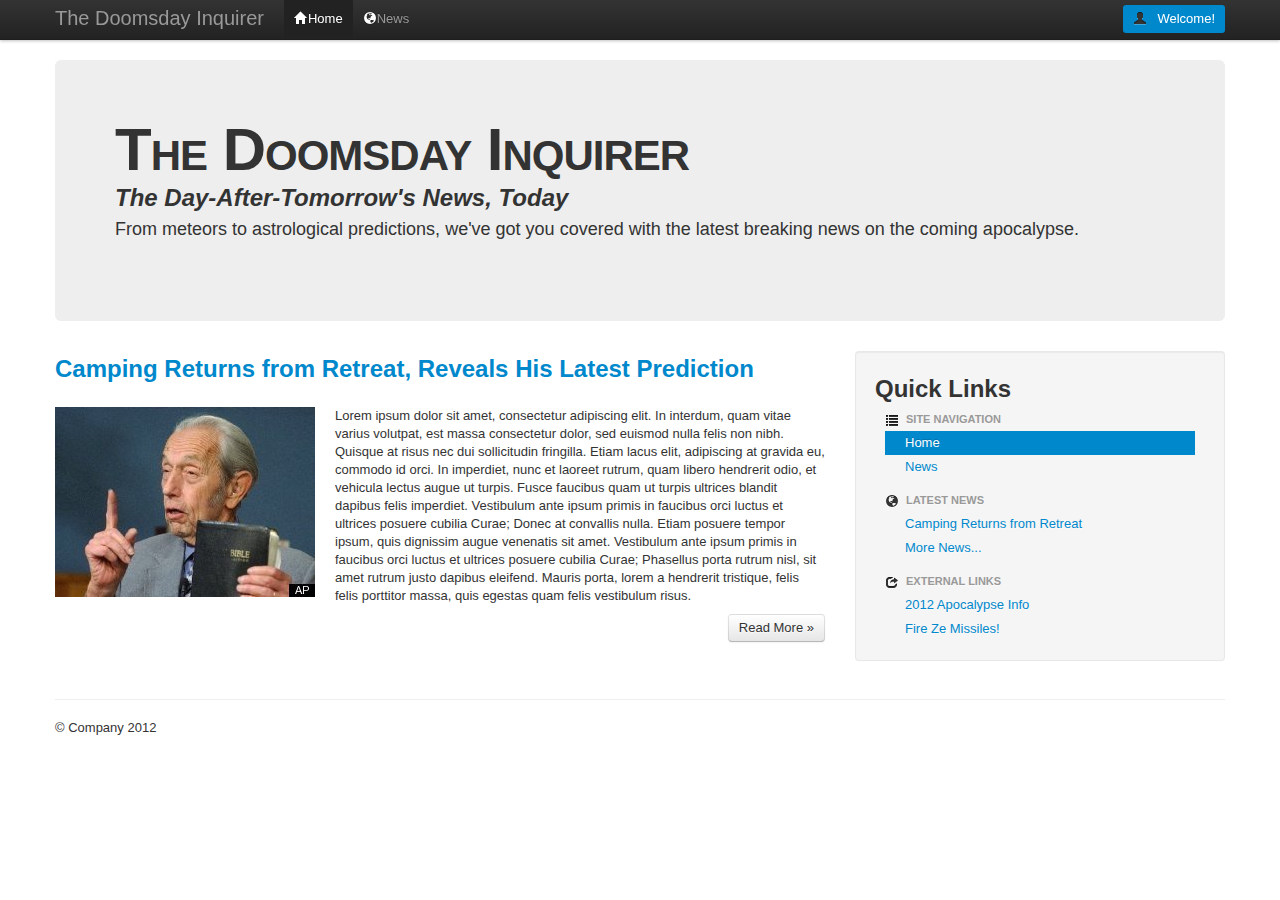
==== index.html @ c065dd5f "More site structure, tweaks, news section" ====
<!DOCTYPE html>
<html lang="en">
  <head>
    <meta charset="utf-8">
    <title>The Doomsday Inquirer > The Day-After-Tomorrow's News, Today</title>
    <meta name="viewport" content="width=device-width, initial-scale=1.0">
    <meta name="description" content="From meteors to astrological predictions, we've got you covered with the latest breaking news on the coming apocalypse.">
    <meta name="author" content="Dan Applegate">

    <!-- Le styles -->
    <link href="style.css" rel="stylesheet">

    <!-- Le javascript
    ================================================== -->
    <!-- Placed at the end of the document so the pages load faster -->
    <script src="assets/js/jquery.js"></script>
    <script src="assets/js/bootstrap-transition.js"></script>
    <script src="assets/js/bootstrap-alert.js"></script>
    <script src="assets/js/bootstrap-modal.js"></script>
    <script src="assets/js/bootstrap-dropdown.js"></script>
    <script src="assets/js/bootstrap-scrollspy.js"></script>
    <script src="assets/js/bootstrap-tab.js"></script>
    <script src="assets/js/bootstrap-tooltip.js"></script>
    <script src="assets/js/bootstrap-popover.js"></script>
    <script src="assets/js/bootstrap-button.js"></script>
    <script src="assets/js/bootstrap-collapse.js"></script>
    <script src="assets/js/bootstrap-carousel.js"></script>
    <script src="assets/js/bootstrap-typeahead.js"></script>

    <!-- Le HTML5 shim, for IE6-8 support of HTML5 elements -->
    <!--[if lt IE 9]>
      <script src="http://html5shim.googlecode.com/svn/trunk/html5.js"></script>
    <![endif]-->

    <!-- Le fav and touch icons -->
    <link rel="shortcut icon" href="assets/ico/favicon.ico">
    <link rel="apple-touch-icon-precomposed" sizes="144x144" href="assets/ico/apple-touch-icon-144-precomposed.png">
    <link rel="apple-touch-icon-precomposed" sizes="114x114" href="assets/ico/apple-touch-icon-114-precomposed.png">
    <link rel="apple-touch-icon-precomposed" sizes="72x72" href="assets/ico/apple-touch-icon-72-precomposed.png">
    <link rel="apple-touch-icon-precomposed" href="assets/ico/apple-touch-icon-57-precomposed.png">
  </head>

  <body>

    <div class="navbar navbar-fixed-top">
      <div class="navbar-inner">
        <div class="container">
          <a class="brand" href="#">The Doomsday Inquirer</a>
          <div class="nav-collapse">
            <ul class="nav">
              <li class="active"><a href="#"><i class="icon-home icon-white"></i>Home</a></li>
              <li><a href="news/"><i class="icon-globe icon-white"></i>News</a></li>
            </ul>
          </div><!--/.nav-collapse -->
          <div class="nav-greeting pull-right">
            <i class="icon-user"></i><span class="greeting">Welcome!</span>
          </div>
        </div>
      </div>
    </div>

    <div class="container">

      <!-- Main hero unit for a primary marketing message or call to action -->
      <div class="hero-unit">
        <hgroup>
          <h1 class="brand">The Doomsday Inquirer</h1>
          <h2 class="subheading">The Day-After-Tomorrow's News, Today</h2>
        </hgroup>
        <p class="lead">From meteors to astrological predictions, we've got you covered with the latest breaking news on the coming apocalypse.</p>
      </div>

      <!-- Example row of columns -->
      <div class="row">
        <div class="span8">
          <article>
            <h2><a href="news/camping-returns-from-retreat.html" title="Camping Returns from Retreat, Reveals His Latest Prediction">Camping Returns from Retreat, Reveals His Latest Prediction</a></h2>
            <img src="assets/img/harold-camping.jpeg" alt="Harold Camping makes a prediction" class="article pull-left" />
            <p>Lorem ipsum dolor sit amet, consectetur adipiscing elit. In interdum, quam vitae varius volutpat, est massa consectetur dolor, sed euismod nulla felis non nibh. Quisque at risus nec dui sollicitudin fringilla. Etiam lacus elit, adipiscing at gravida eu, commodo id orci. In imperdiet, nunc et laoreet rutrum, quam libero hendrerit odio, et vehicula lectus augue ut turpis. Fusce faucibus quam ut turpis ultrices blandit dapibus felis imperdiet. Vestibulum ante ipsum primis in faucibus orci luctus et ultrices posuere cubilia Curae; Donec at convallis nulla. Etiam posuere tempor ipsum, quis dignissim augue venenatis sit amet. Vestibulum ante ipsum primis in faucibus orci luctus et ultrices posuere cubilia Curae; Phasellus porta rutrum nisl, sit amet rutrum justo dapibus eleifend. Mauris porta, lorem a hendrerit tristique, felis felis porttitor massa, quis egestas quam felis vestibulum risus.</p>
            <p><a class="btn pull-right" href="news/camping-returns-from-retreat.html">Read More &raquo;</a></p>
          </article>
        </div>
        <div class="sidebar span4">
          <div class="well">
            <h2>Quick Links</h2>
            <ul class="nav nav-list">
              <li class="nav-header"><i class="icon-list"></i>Site Navigation</li>
              <li class="active"><a href="#">Home</a></li>
              <li><a href="news/">News</a></li>
              <li class="nav-header"><i class="icon-globe"></i>Latest News</li>
              <li><a href="news/camping-returns-from-retreat.html" title="Camping Returns from Retreat, Reveals His Latest Prediction">Camping Returns from Retreat</a></li> 
              <li><a href="news/" title="More News...">More News...</a></li>
              <li class="nav-header"><i class="icon-share"></i>External Links</li>
              <li><a href="http://2012apocalypse.net/" target="_blank" title="2012 Apocalypse Info">2012 Apocalypse Info</a></li>
              <li><a href="http://www.endofworld.net/" target="_blank" title="Fire Ze Missiles!">Fire Ze Missiles!</a></li>
            </ul>
          </div>
       </div>
      </div>

      <hr>

      <footer>
        <p>&copy; Company 2012</p>
      </footer>

    </div> <!-- /container -->


  </body>
</html>
---- style.css ----
@import url(assets/css/bootstrap.css);
@import url(assets/css/bootstrap-responsive.css);

/* Preserve top padding for floating header bar */
body {
  padding-top: 60px;
  padding-bottom: 40px;
}

h1.brand {
  font-variant: small-caps;
}

h2.subheading {
  font-style: italic;
}

/* Navbar styles */
.navbar .nav-greeting {
  background-color: #08C;
  color: #fff;
  margin: 5px 0px;
  padding: 5px 10px;
  -webkit-border-radius: 3px;
     -moz-border-radius: 3px;
          border-radius: 3px;
}

.greeting {
  margin-left: 10px;
}

/* Sidebar styles */
.sidebar .nav-list > li > a {
  margin-left: -5px;
  margin-right: -5px;
  padding-left: 20px;
}

.sidebar .nav-list .nav-header i {
  position: relative;
  left: -5px;
}

/* Article styles */
article > h2 {
  margin-bottom: 20px;
}

img.article {
  margin: 0px 20px 20px 0px;
}
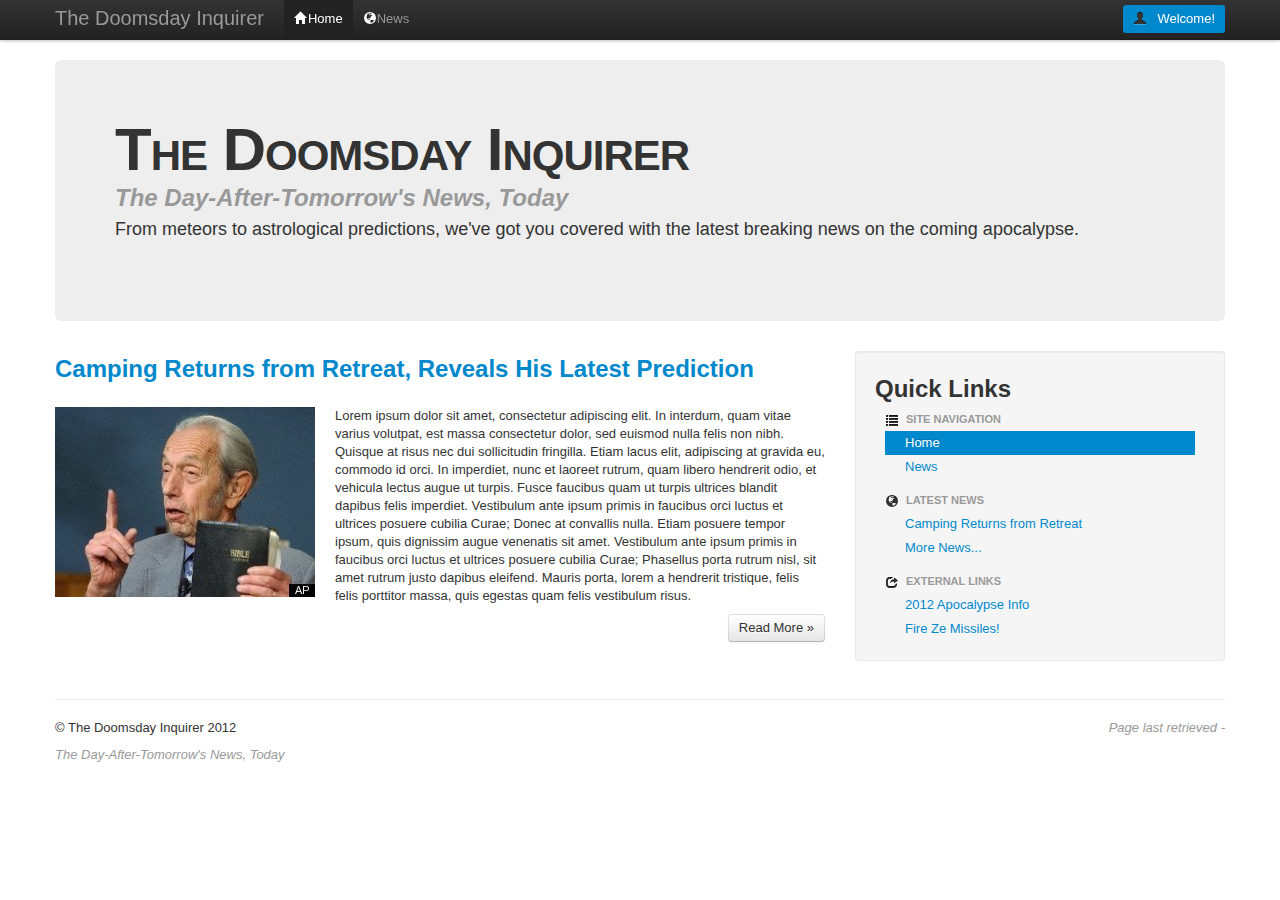
==== commit 7cc11f53: "Add comments, style updates" ====
--- a/index.html
+++ b/index.html
@@ -65,7 +65,7 @@
       <div class="hero-unit">
         <hgroup>
           <h1 class="brand">The Doomsday Inquirer</h1>
-          <h2 class="subheading">The Day-After-Tomorrow's News, Today</h2>
+          <h2 class="tagline">The Day-After-Tomorrow's News, Today</h2>
         </hgroup>
         <p class="lead">From meteors to astrological predictions, we've got you covered with the latest breaking news on the coming apocalypse.</p>
       </div>
@@ -101,7 +101,9 @@
       <hr>
 
       <footer>
-        <p>&copy; Company 2012</p>
+        <span class="timestamp pull-right">Page last retrieved -</span>
+        <p>&copy; The Doomsday Inquirer 2012</p>
+        <p class="tagline">The Day-After-Tomorrow's News, Today</p>
       </footer>
 
     </div> <!-- /container -->
--- a/style.css
+++ b/style.css
@@ -11,7 +11,8 @@
   font-variant: small-caps;
 }
 
-h2.subheading {
+.tagline {
+  color: #999;
   font-style: italic;
 }
 
@@ -49,4 +50,23 @@
 
 img.article {
   margin: 0px 20px 20px 0px;
+}
+
+/* Comments styles */
+.comment-list {
+  margin-top: 30px;
+}
+
+.comment-list > ul {
+  margin-top: 15px;
+}
+
+.comment-list > ul > li > .row {
+  margin-left: 20px;
+}
+
+/* Footer styles */
+footer .timestamp {
+  color: #999;
+  font-style: italic;
 }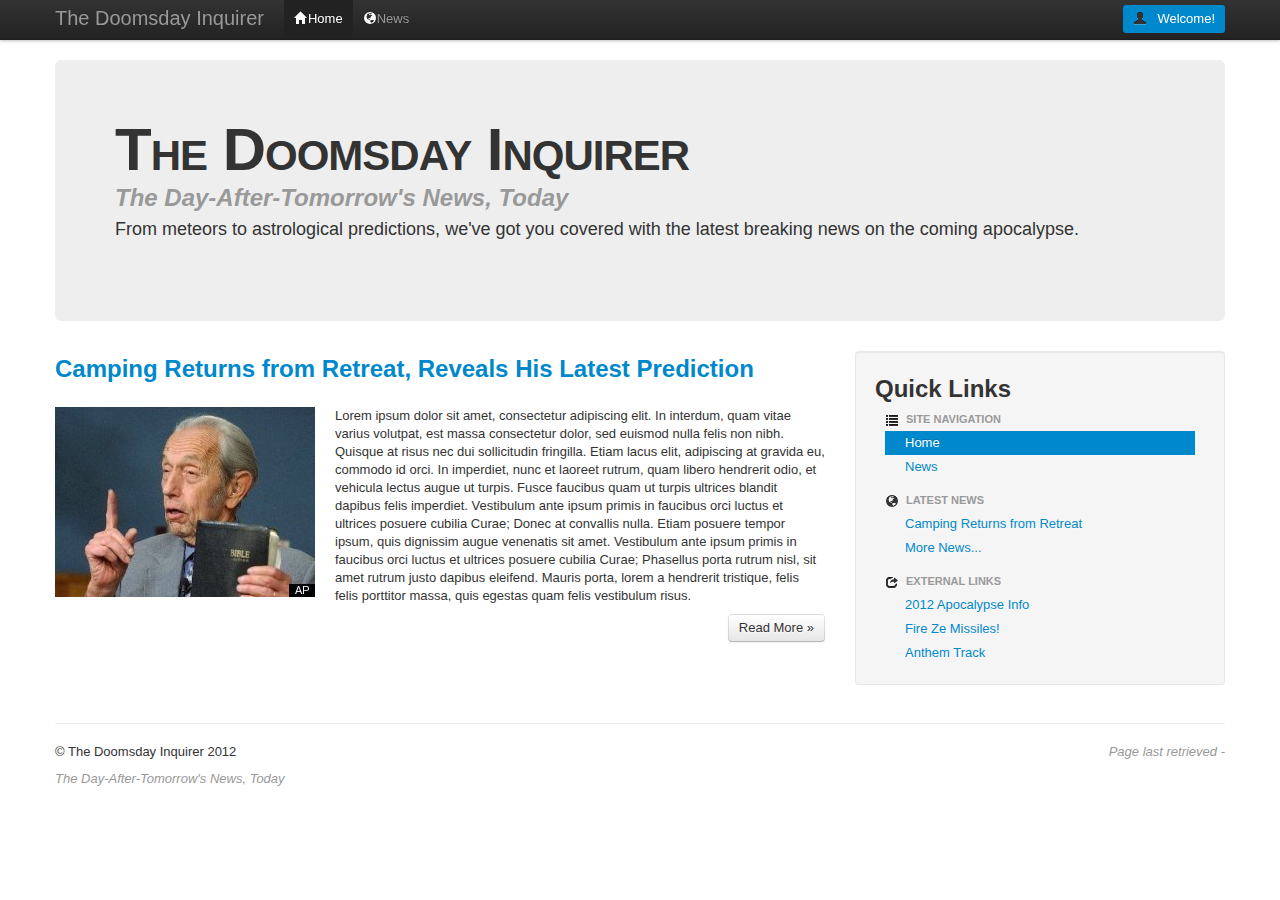
==== commit f4e01fd1: "Add R.E.M. track to external links" ====
--- a/index.html
+++ b/index.html
@@ -93,6 +93,7 @@
               <li class="nav-header"><i class="icon-share"></i>External Links</li>
               <li><a href="http://2012apocalypse.net/" target="_blank" title="2012 Apocalypse Info">2012 Apocalypse Info</a></li>
               <li><a href="http://www.endofworld.net/" target="_blank" title="Fire Ze Missiles!">Fire Ze Missiles!</a></li>
+              <li><a href="http://youtu.be/Z0GFRcFm-aY" target="_blank" title="Anthem Track">Anthem Track</a></li>
             </ul>
           </div>
        </div>
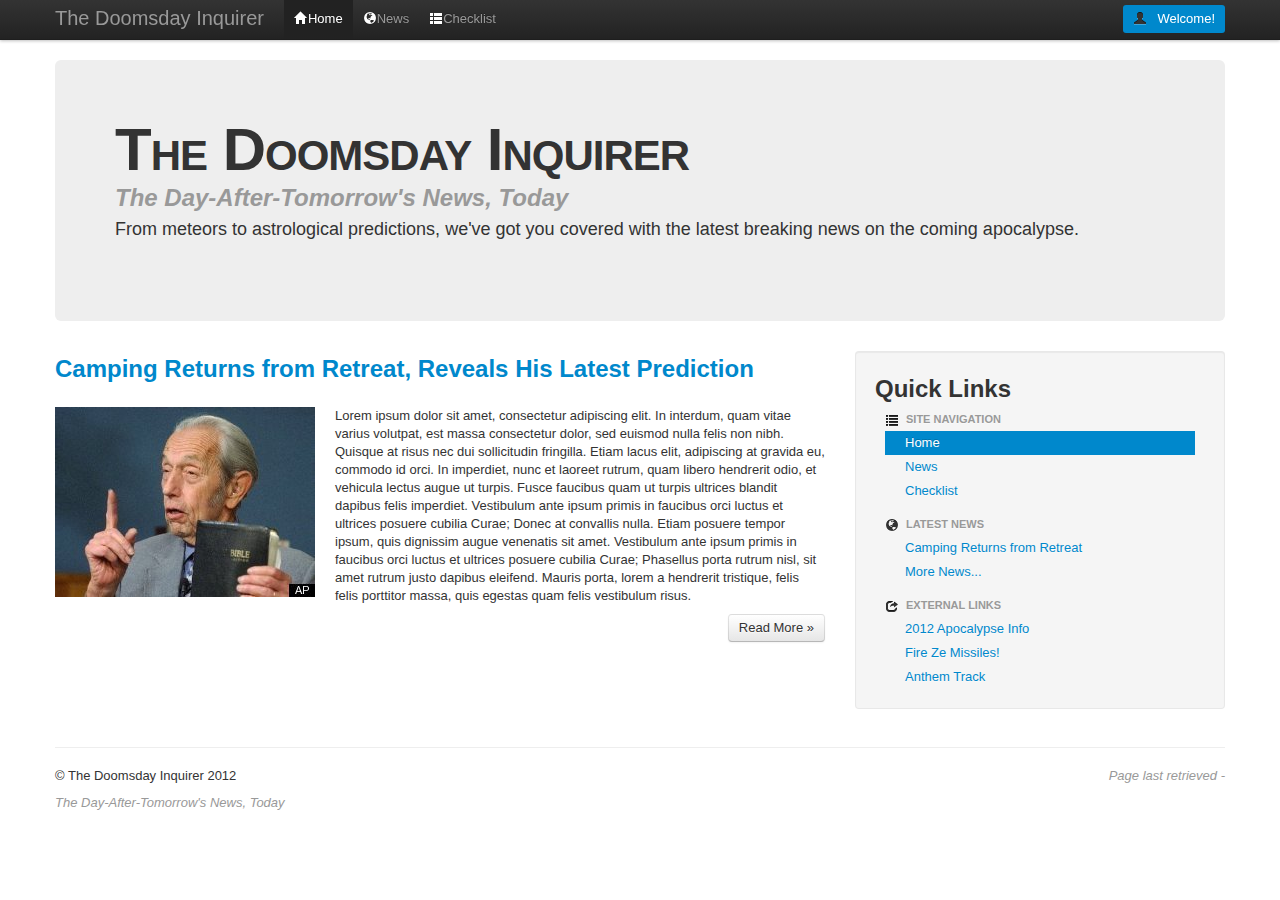
==== commit ff806d8b: "Checkpoint 1" ====
--- a/index.html
+++ b/index.html
@@ -50,6 +50,7 @@
             <ul class="nav">
               <li class="active"><a href="#"><i class="icon-home icon-white"></i>Home</a></li>
               <li><a href="news/"><i class="icon-globe icon-white"></i>News</a></li>
+              <li><a href="checklist.html"><i class="icon-th-list icon-white"></i>Checklist</a></li>
             </ul>
           </div><!--/.nav-collapse -->
           <div class="nav-greeting pull-right">
@@ -87,6 +88,7 @@
               <li class="nav-header"><i class="icon-list"></i>Site Navigation</li>
               <li class="active"><a href="#">Home</a></li>
               <li><a href="news/">News</a></li>
+              <li><a href="checklist.html">Checklist</a></li>
               <li class="nav-header"><i class="icon-globe"></i>Latest News</li>
               <li><a href="news/camping-returns-from-retreat.html" title="Camping Returns from Retreat, Reveals His Latest Prediction">Camping Returns from Retreat</a></li> 
               <li><a href="news/" title="More News...">More News...</a></li>
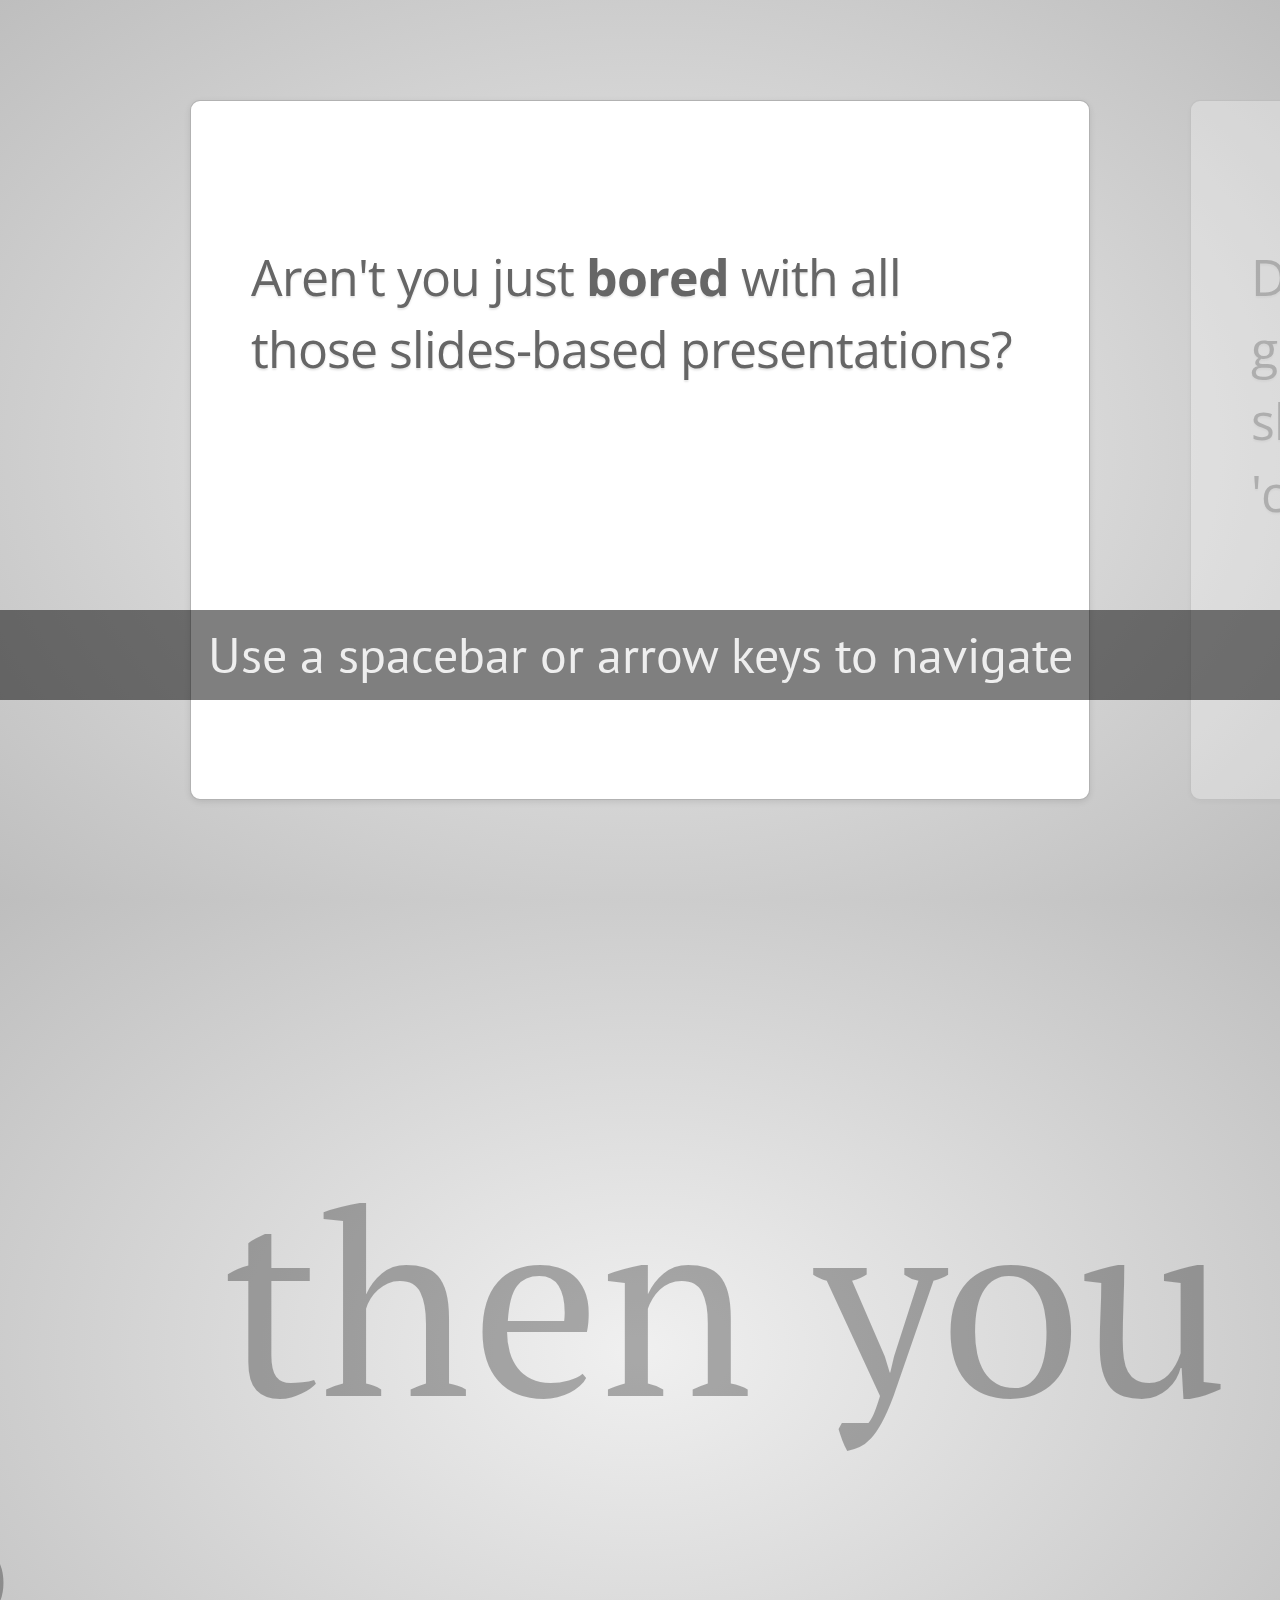
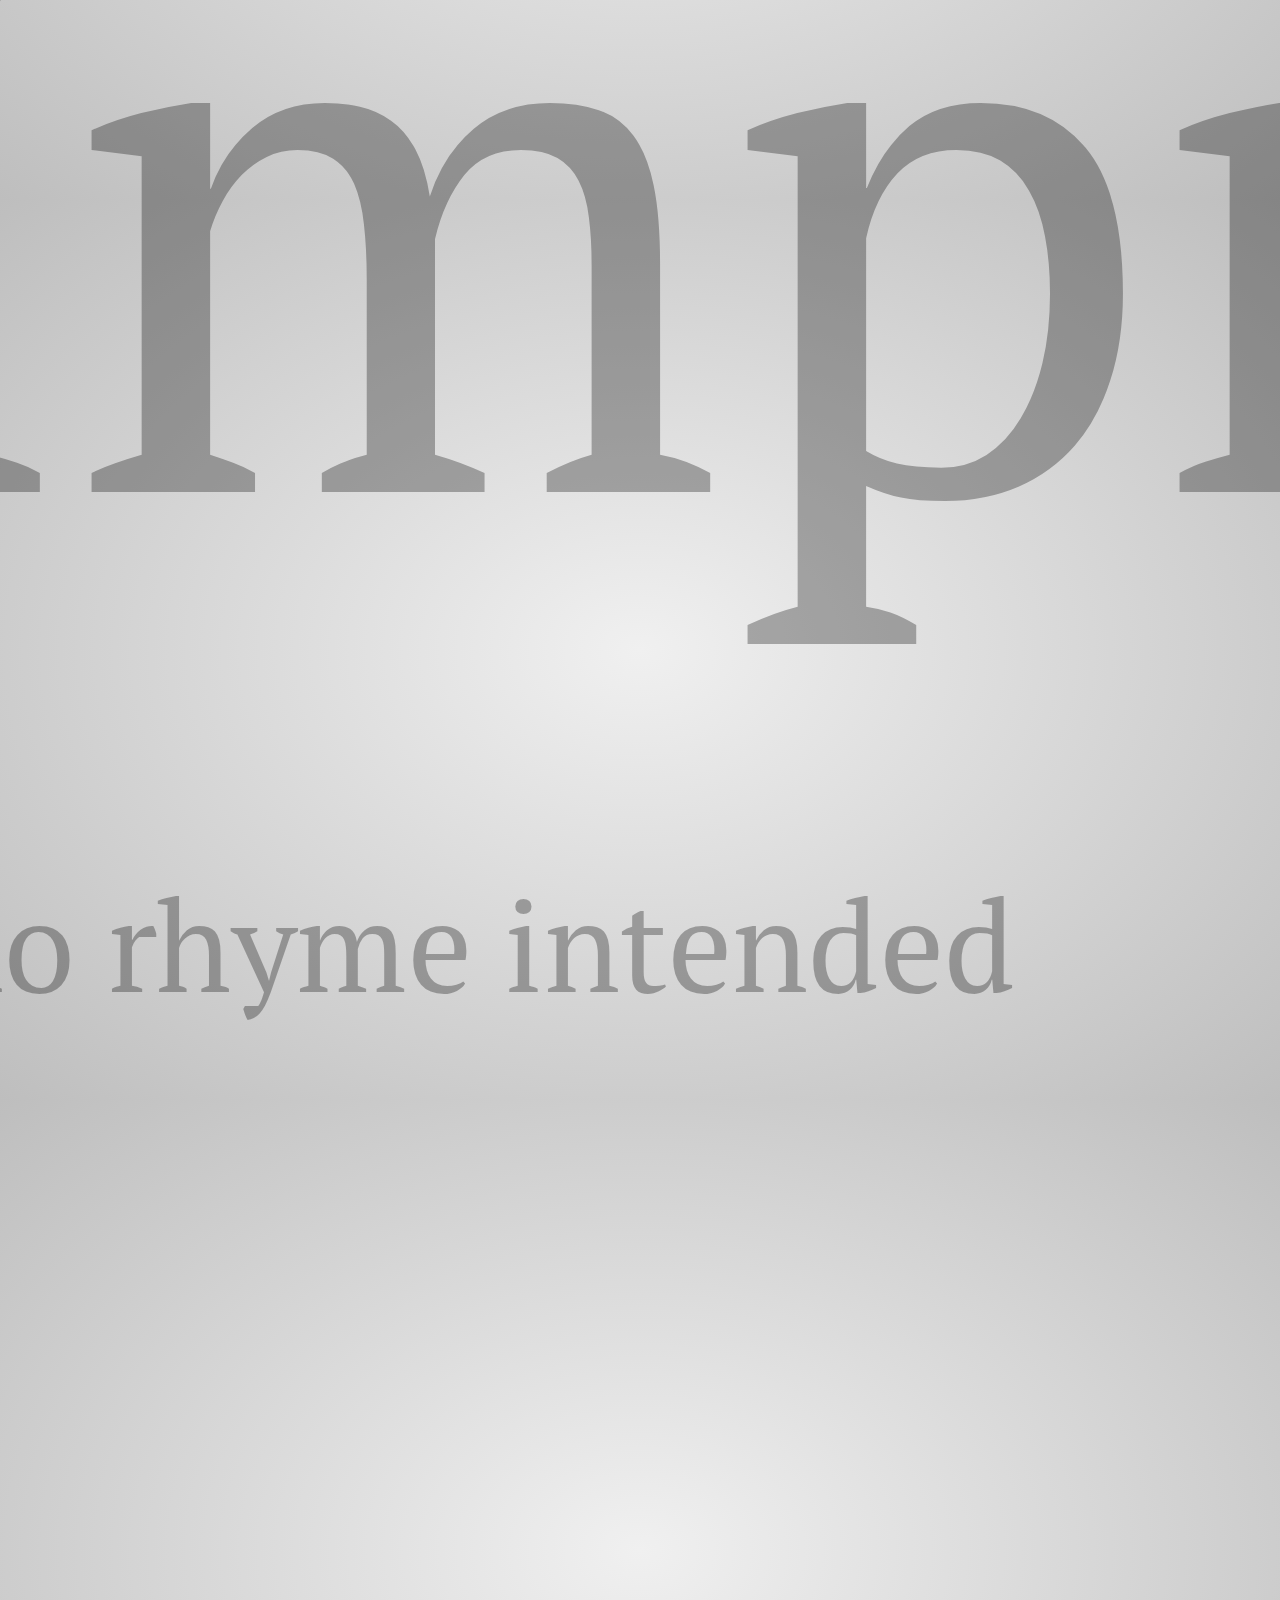
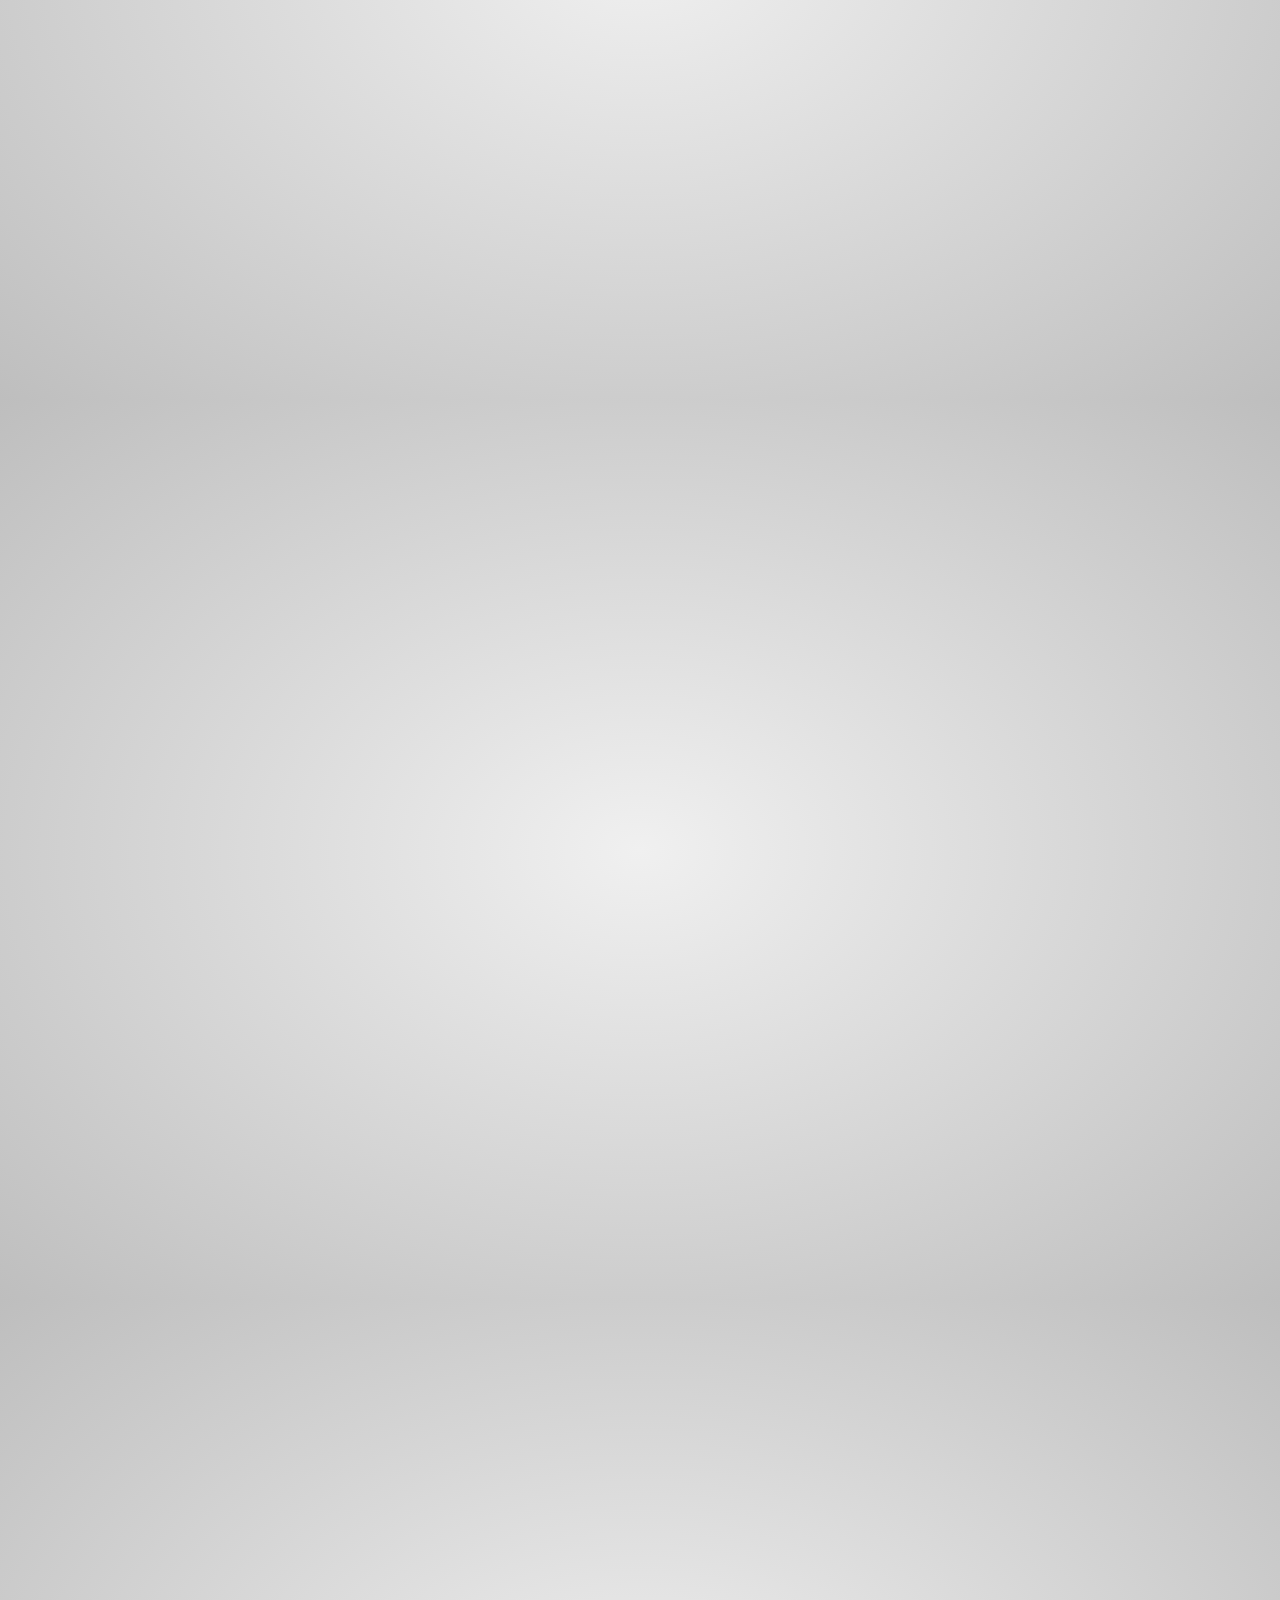
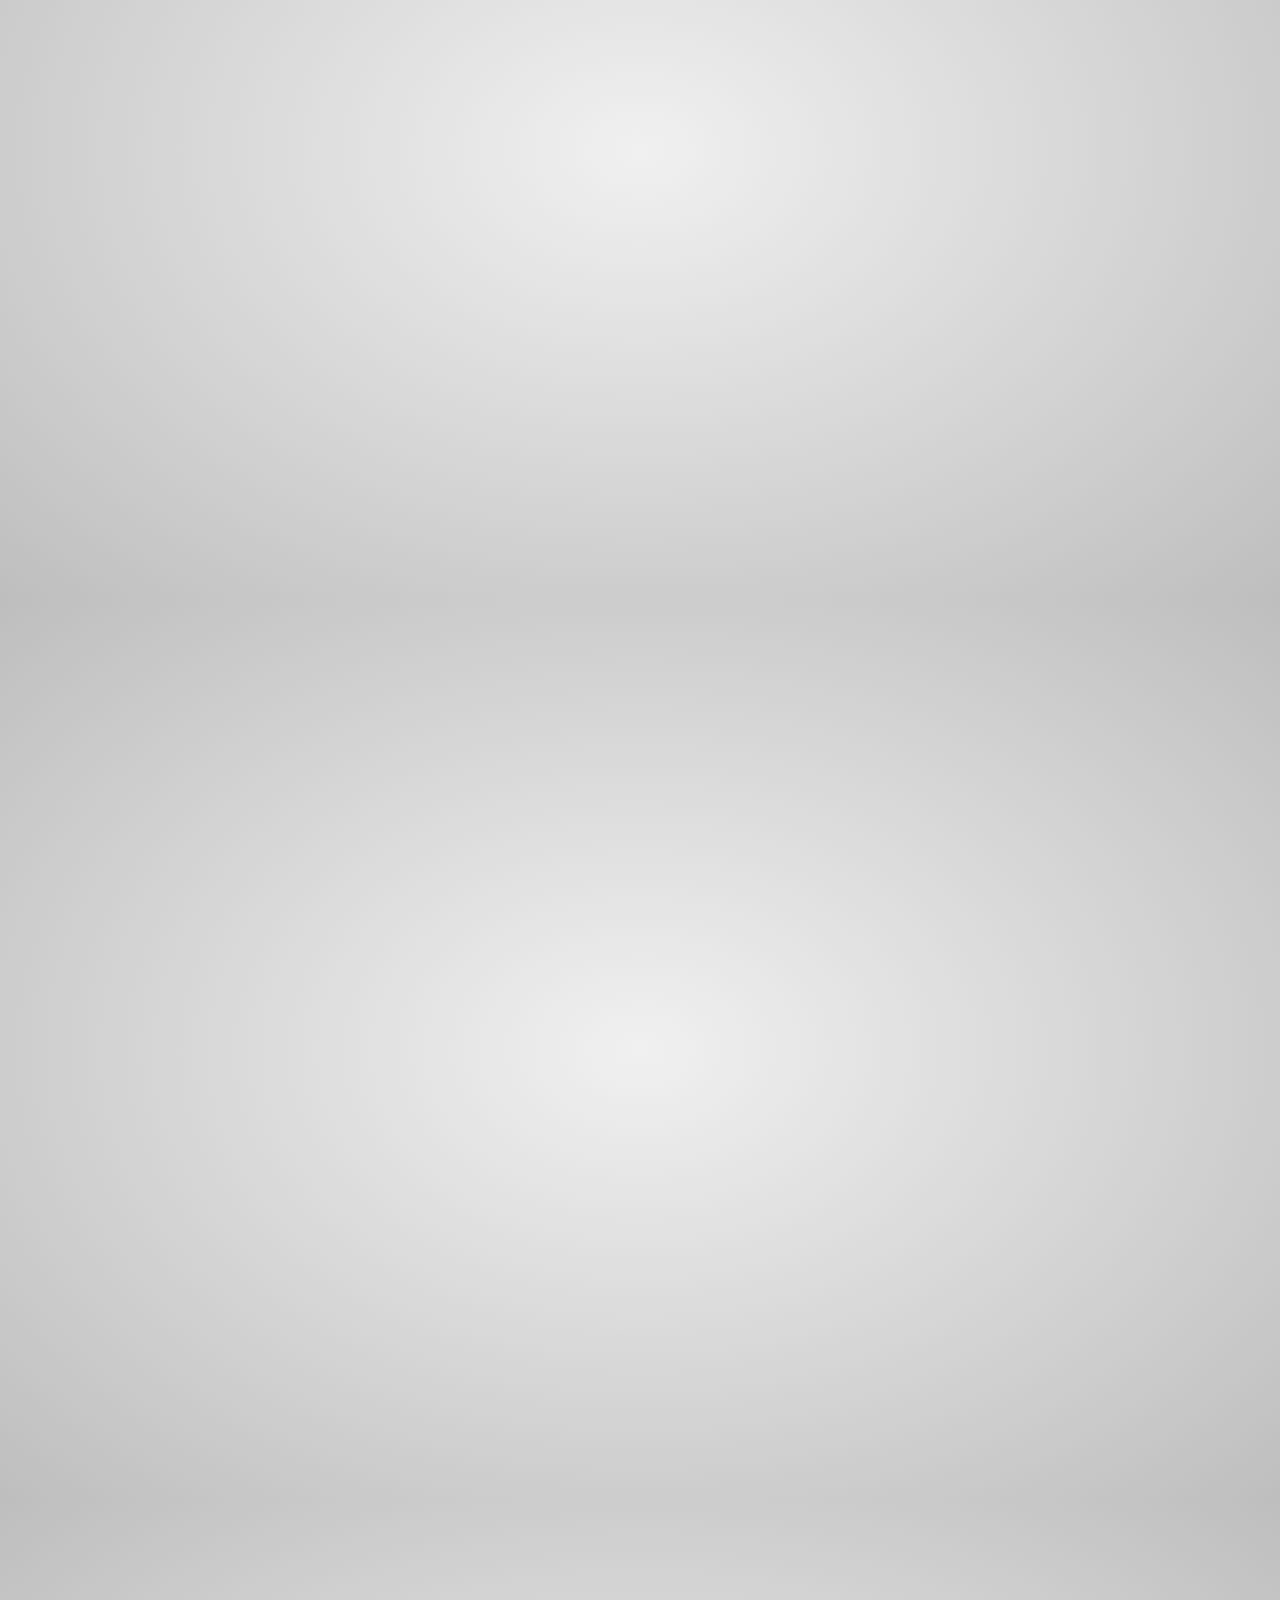
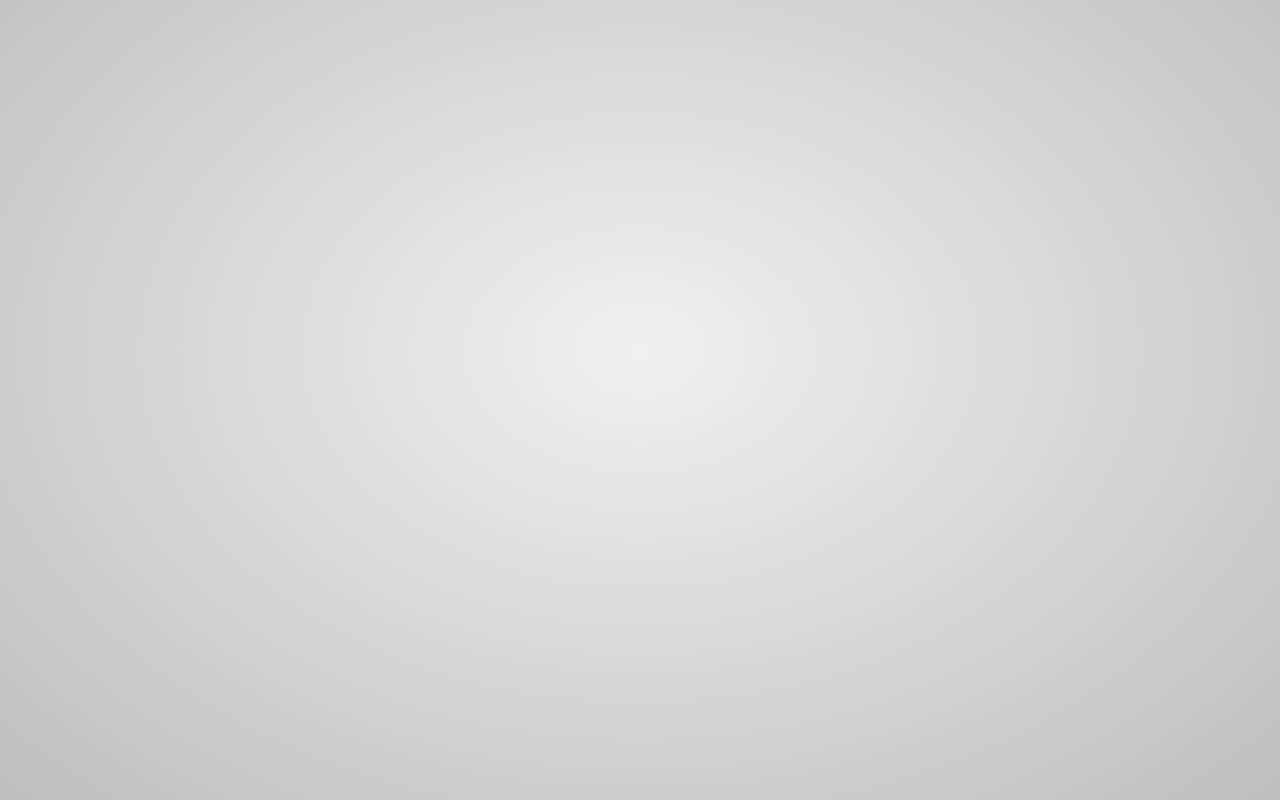
==== commit 5b67a90e: "Initial import of impress.js" ====
--- a/index.html
+++ b/index.html
@@ -1,116 +1,438 @@
-<!DOCTYPE html>
+<!doctype html>
+
+<!--
+
+    Welcome to the light side of the source, young padawan.
+
+    One step closer to learn something interesting you are...
+
+                               ____                  
+                            _.' :  `._               
+                        .-.'`.  ;   .'`.-.           
+               __      / : ___\ ;  /___ ; \      __  
+             ,'_ ""--.:__;".-.";: :".-.":__;.--"" _`,
+             :' `.t""--.. '<@.`;_  ',@:` ..--""j.' `;
+                  `:-.._J '-.-'L__ `-- ' L_..-;'     
+                    "-.__ ;  .-"  "-.  : __.-"       
+                        L ' /.------.\ ' J           
+                         "-.   "--"   .-"            
+                        __.l"-:_JL_;-";.__           
+                     .-j/'.;  ;""""  / .'\"-.        
+                   .' /:`. "-.:     .-" .';  `.      
+                .-"  / ;  "-. "-..-" .-"  :    "-.   
+             .+"-.  : :      "-.__.-"      ;-._   \  
+             ; \  `.; ;                    : : "+. ; 
+             :  ;   ; ;                    : ;  : \: 
+             ;  :   ; :                    ;:   ;  : 
+            : \  ;  :  ;                  : ;  /  :: 
+            ;  ; :   ; :                  ;   :   ;: 
+            :  :  ;  :  ;                : :  ;  : ; 
+            ;\    :   ; :                ; ;     ; ; 
+            : `."-;   :  ;              :  ;    /  ; 
+             ;    -:   ; :              ;  : .-"   : 
+             :\     \  :  ;            : \.-"      : 
+              ;`.    \  ; :            ;.'_..--  / ; 
+              :  "-.  "-:  ;          :/."      .'  :
+               \         \ :          ;/  __        :
+                \       .-`.\        /t-""  ":-+.   :
+                 `.  .-"    `l    __/ /`. :  ; ; \  ;
+                   \   .-" .-"-.-"  .' .'j \  /   ;/ 
+                    \ / .-"   /.     .'.' ;_:'    ;  
+                     :-""-.`./-.'     /    `.___.'   
+                           \ `t  ._  /               
+                            "-.t-._:'                
+
+-->
+
+<!--
+    
+    So you'd like to know how to use impress.js?
+    
+    You've made the first, very important step -- you're reading the source code.
+    And that's how impress.js presentations are built -- with HTML and CSS code.
+    
+    Believe me, you need quite decent HTML and CSS skills to be able to use impress.js effectively.
+    And what is even more important, you need to be a designer, too, because there are no default
+    styles for impress.js presentations, there is no default or automatic layout for them.
+    
+    You need to design and build it by hand.
+    
+    So...
+    
+    Would you still like to know how to use impress.js?
+    
+-->
+
 <html lang="en">
-  <head>
-    <meta charset="utf-8">
-    <title>The Doomsday Inquirer > The Day-After-Tomorrow's News, Today</title>
-    <meta name="viewport" content="width=device-width, initial-scale=1.0">
-    <meta name="description" content="From meteors to astrological predictions, we've got you covered with the latest breaking news on the coming apocalypse.">
-    <meta name="author" content="Dan Applegate">
-
-    <!-- Le styles -->
-    <link href="style.css" rel="stylesheet">
-
-    <!-- Le javascript
-    ================================================== -->
-    <!-- Placed at the end of the document so the pages load faster -->
-    <script src="assets/js/jquery.js"></script>
-    <script src="assets/js/bootstrap-transition.js"></script>
-    <script src="assets/js/bootstrap-alert.js"></script>
-    <script src="assets/js/bootstrap-modal.js"></script>
-    <script src="assets/js/bootstrap-dropdown.js"></script>
-    <script src="assets/js/bootstrap-scrollspy.js"></script>
-    <script src="assets/js/bootstrap-tab.js"></script>
-    <script src="assets/js/bootstrap-tooltip.js"></script>
-    <script src="assets/js/bootstrap-popover.js"></script>
-    <script src="assets/js/bootstrap-button.js"></script>
-    <script src="assets/js/bootstrap-collapse.js"></script>
-    <script src="assets/js/bootstrap-carousel.js"></script>
-    <script src="assets/js/bootstrap-typeahead.js"></script>
-
-    <!-- Le HTML5 shim, for IE6-8 support of HTML5 elements -->
-    <!--[if lt IE 9]>
-      <script src="http://html5shim.googlecode.com/svn/trunk/html5.js"></script>
-    <![endif]-->
-
-    <!-- Le fav and touch icons -->
-    <link rel="shortcut icon" href="assets/ico/favicon.ico">
-    <link rel="apple-touch-icon-precomposed" sizes="144x144" href="assets/ico/apple-touch-icon-144-precomposed.png">
-    <link rel="apple-touch-icon-precomposed" sizes="114x114" href="assets/ico/apple-touch-icon-114-precomposed.png">
-    <link rel="apple-touch-icon-precomposed" sizes="72x72" href="assets/ico/apple-touch-icon-72-precomposed.png">
-    <link rel="apple-touch-icon-precomposed" href="assets/ico/apple-touch-icon-57-precomposed.png">
-  </head>
-
-  <body>
-
-    <div class="navbar navbar-fixed-top">
-      <div class="navbar-inner">
-        <div class="container">
-          <a class="brand" href="#">The Doomsday Inquirer</a>
-          <div class="nav-collapse">
-            <ul class="nav">
-              <li class="active"><a href="#"><i class="icon-home icon-white"></i>Home</a></li>
-              <li><a href="news/"><i class="icon-globe icon-white"></i>News</a></li>
-              <li><a href="checklist.html"><i class="icon-th-list icon-white"></i>Checklist</a></li>
-            </ul>
-          </div><!--/.nav-collapse -->
-          <div class="nav-greeting pull-right">
-            <i class="icon-user"></i><span class="greeting">Welcome!</span>
-          </div>
-        </div>
-      </div>
-    </div>
-
-    <div class="container">
-
-      <!-- Main hero unit for a primary marketing message or call to action -->
-      <div class="hero-unit">
-        <hgroup>
-          <h1 class="brand">The Doomsday Inquirer</h1>
-          <h2 class="tagline">The Day-After-Tomorrow's News, Today</h2>
-        </hgroup>
-        <p class="lead">From meteors to astrological predictions, we've got you covered with the latest breaking news on the coming apocalypse.</p>
-      </div>
-
-      <!-- Example row of columns -->
-      <div class="row">
-        <div class="span8">
-          <article>
-            <h2><a href="news/camping-returns-from-retreat.html" title="Camping Returns from Retreat, Reveals His Latest Prediction">Camping Returns from Retreat, Reveals His Latest Prediction</a></h2>
-            <img src="assets/img/harold-camping.jpeg" alt="Harold Camping makes a prediction" class="article pull-left" />
-            <p>Lorem ipsum dolor sit amet, consectetur adipiscing elit. In interdum, quam vitae varius volutpat, est massa consectetur dolor, sed euismod nulla felis non nibh. Quisque at risus nec dui sollicitudin fringilla. Etiam lacus elit, adipiscing at gravida eu, commodo id orci. In imperdiet, nunc et laoreet rutrum, quam libero hendrerit odio, et vehicula lectus augue ut turpis. Fusce faucibus quam ut turpis ultrices blandit dapibus felis imperdiet. Vestibulum ante ipsum primis in faucibus orci luctus et ultrices posuere cubilia Curae; Donec at convallis nulla. Etiam posuere tempor ipsum, quis dignissim augue venenatis sit amet. Vestibulum ante ipsum primis in faucibus orci luctus et ultrices posuere cubilia Curae; Phasellus porta rutrum nisl, sit amet rutrum justo dapibus eleifend. Mauris porta, lorem a hendrerit tristique, felis felis porttitor massa, quis egestas quam felis vestibulum risus.</p>
-            <p><a class="btn pull-right" href="news/camping-returns-from-retreat.html">Read More &raquo;</a></p>
-          </article>
-        </div>
-        <div class="sidebar span4">
-          <div class="well">
-            <h2>Quick Links</h2>
-            <ul class="nav nav-list">
-              <li class="nav-header"><i class="icon-list"></i>Site Navigation</li>
-              <li class="active"><a href="#">Home</a></li>
-              <li><a href="news/">News</a></li>
-              <li><a href="checklist.html">Checklist</a></li>
-              <li class="nav-header"><i class="icon-globe"></i>Latest News</li>
-              <li><a href="news/camping-returns-from-retreat.html" title="Camping Returns from Retreat, Reveals His Latest Prediction">Camping Returns from Retreat</a></li> 
-              <li><a href="news/" title="More News...">More News...</a></li>
-              <li class="nav-header"><i class="icon-share"></i>External Links</li>
-              <li><a href="http://2012apocalypse.net/" target="_blank" title="2012 Apocalypse Info">2012 Apocalypse Info</a></li>
-              <li><a href="http://www.endofworld.net/" target="_blank" title="Fire Ze Missiles!">Fire Ze Missiles!</a></li>
-              <li><a href="http://youtu.be/Z0GFRcFm-aY" target="_blank" title="Anthem Track">Anthem Track</a></li>
-            </ul>
-          </div>
-       </div>
-      </div>
-
-      <hr>
-
-      <footer>
-        <span class="timestamp pull-right">Page last retrieved -</span>
-        <p>&copy; The Doomsday Inquirer 2012</p>
-        <p class="tagline">The Day-After-Tomorrow's News, Today</p>
-      </footer>
-
-    </div> <!-- /container -->
-
-
-  </body>
+<head>
+    <meta charset="utf-8" />
+    <meta name="viewport" content="width=1024" />
+    <meta name="apple-mobile-web-app-capable" content="yes" />
+    <title>impress.js | presentation tool based on the power of CSS3 transforms and transitions in modern browsers | by Bartek Szopka @bartaz</title>
+    
+    <meta name="description" content="impress.js is a presentation tool based on the power of CSS3 transforms and transitions in modern browsers and inspired by the idea behind prezi.com." />
+    <meta name="author" content="Bartek Szopka" />
+
+    <link href="http://fonts.googleapis.com/css?family=Open+Sans:regular,semibold,italic,italicsemibold|PT+Sans:400,700,400italic,700italic|PT+Serif:400,700,400italic,700italic" rel="stylesheet" />
+
+    <!--
+        
+        Impress.js doesn't depend on any external stylesheet. Script adds all styles it needs for
+        presentation to work.
+        
+        This style below contains styles only for demo presentation. Browse it to see how impress.js
+        classes are used to style presentation steps, or how to apply fallback styles, but I don't want
+        you to use them directly in your presentation.
+        
+        Be creative, build your own. We don't really want all impress.js presentations to look the same,
+        do we?
+        
+        When creating your own presentation get rid of this file. Start from scratch, it's fun!
+        
+    -->
+    <link href="css/impress-demo.css" rel="stylesheet" />
+    
+    <link rel="shortcut icon" href="favicon.png" />
+    <link rel="apple-touch-icon" href="apple-touch-icon.png" />
+</head>
+
+<!--
+    
+    Body element is used by impress.js to set some useful class names, that will allow you to detect
+    the support and state of the presentation in CSS or other scripts.
+    
+    First very useful class name is `impress-not-supported`. This class means, that browser doesn't
+    support features required by impress.js, so you should apply some fallback styles in your CSS.
+    It's not necessary to add it manually on this element. If the script detects that browser is not
+    good enough it will add this class, but keeping it in HTML means that users without JavaScript
+    will also get fallback styles.
+    
+    When impress.js script detects that browser supports all required features, this class name will
+    be removed.
+    
+    The class name on body element also depends on currently active presentation step. More details about
+    it can be found later, when `hint` element is being described.
+    
+-->
+<body class="impress-not-supported">
+
+<!--
+    For example this fallback message is only visible when there is `impress-not-supported` class on body.
+-->
+<div class="fallback-message">
+    <p>Your browser <b>doesn't support the features required</b> by impress.js, so you are presented with a simplified version of this presentation.</p>
+    <p>For the best experience please use the latest <b>Chrome</b>, <b>Safari</b> or <b>Firefox</b> browser.</p>
+</div>
+
+<!--
+    
+    Now that's the core element used by impress.js.
+    
+    That's the wrapper for your presentation steps. In this element all the impress.js magic happens.
+    It doesn't have to be a `<div>`. Only `id` is important here as that's how the script find it.
+    
+    You probably won't need it now, but there are some configuration options that can be set on this element.
+    
+    To change the duration of the transition between slides use `data-transition-duration="2000"` giving it
+    a number of ms. It defaults to 1000 (1s).
+    
+    You can also control the perspective with `data-perspective="500"` giving it a number of pixels.
+    It defaults to 1000. You can set it to 0 if you don't want any 3D effects.
+    If you are willing to change this value make sure you understand how CSS perspective works:
+    https://developer.mozilla.org/en/CSS/perspective
+    
+    But as I said, you won't need it for now, so don't worry - there are some simple but interesing things
+    right around the corner of this tag ;)
+    
+-->
+<div id="impress">
+
+    <!--
+        
+        Here is where interesting thing start to happen.
+        
+        Each step of the presentation should be an element inside the `#impress` with a class name
+        of `step`. These step elements are positioned, rotated and scaled by impress.js, and
+        the 'camera' shows them on each step of the presentation.
+        
+        Positioning information is passed through data attributes.
+        
+        In the example below we only specify x and y position of the step element with `data-x="-1000"`
+        and `data-y="-1500` attributes. This means that **the center** of the element (yes, the center)
+        will be positioned in point x = -1000px and y = -1500px of the presentation 'canvas'.
+        
+        It will not be rotated or scaled.
+        
+    -->
+    <div id="bored" class="step slide" data-x="-1000" data-y="-1500">
+        <q>Aren't you just <b>bored</b> with all those slides-based presentations?</q>
+    </div>
+
+    <!--
+        
+        The `id` attribute of the step element is used to identify it in the URL, but it's optional.
+        If it is not defined, it will get a default value of `step-N` where N is a number of slide.
+        
+        So in the example below it'll be `step-2`.
+        
+        The hash part of the url when this step is active will be `#/step-2`.
+        
+        You can also use `#step-2` in a link, to point directly to this particular step.
+        
+        Please note, that while `#/step-2` (with slash) would also work in a link it's not recommended.
+        Using classic `id`-based links like `#step-2` makes these links usable also in fallback mode.
+        
+    -->
+    <div class="step slide" data-x="0" data-y="-1500">
+        <q>Don't you think that presentations given <strong>in modern browsers</strong> shouldn't <strong>copy the limits</strong> of 'classic' slide decks?</q>
+    </div>
+
+    <div class="step slide" data-x="1000" data-y="-1500">
+        <q>Would you like to <strong>impress your audience</strong> with <strong>stunning visualization</strong> of your talk?</q>
+    </div>
+
+    <!--
+        
+        This is an example of step element being scaled.
+        
+        Again, we use a `data-` attribute, this time it's `data-scale="4"`, so it means that this
+        element will be 4 times larger than the others.
+        From presentation and transitions point of view it means, that it will have to be scaled
+        down (4 times) to make it back to it's correct size.
+        
+    -->
+    <div id="title" class="step" data-x="0" data-y="0" data-scale="4">
+        <span class="try">then you should try</span>
+        <h1>impress.js<sup>*</sup></h1>
+        <span class="footnote"><sup>*</sup> no rhyme intended</span>
+    </div>
+
+    <!--
+        
+        This element introduces rotation.
+        
+        Notation shouldn't be a surprise. We use `data-rotate="90"` attribute, meaning that this
+        element should be rotated by 90 degrees clockwise.
+        
+    -->
+    <div id="its" class="step" data-x="850" data-y="3000" data-rotate="90" data-scale="5">
+        <p>It's a <strong>presentation tool</strong> <br/>
+        inspired by the idea behind <a href="http://prezi.com">prezi.com</a> <br/>
+        and based on the <strong>power of CSS3 transforms and transitions</strong> in modern browsers.</p>
+    </div>
+
+    <div id="big" class="step" data-x="3500" data-y="2100" data-rotate="180" data-scale="6">
+        <p>visualize your <b>big</b> <span class="thoughts">thoughts</span></p>
+    </div>
+
+    <!--
+        
+        And now it gets really exiting! We move into third dimension!
+        
+        Along with `data-x` and `data-y`, you can define the position on third (Z) axis, with
+        `data-z`. In the example below we use `data-z="-3000"` meaning that element should be
+        positioned far away from us (by 3000px).
+        
+    -->
+    <div id="tiny" class="step" data-x="2825" data-y="2325" data-z="-3000" data-rotate="300" data-scale="1">
+        <p>and <b>tiny</b> ideas</p>
+    </div>
+
+    <!--
+        
+        This step here doesn't introduce anything new when it comes to data attributes, but you
+        should notice in the demo that some words of this text are being animated.
+        It's a very basic CSS transition that is applied to the elements when this step element is
+        reached.
+        
+        At the very beginning of the presentation all step elements are given the class of `future`.
+        It means that they haven't been visited yet.
+        
+        When the presentation moves to given step `future` is changed to `present` class name.
+        That's how animation on this step works - text moves when the step has `present` class.
+        
+        Finally when the step is left the `present` class is removed from the element and `past`
+        class is added.
+        
+        So basically every step element has one of three classes: `future`, `present` and `past`.
+        Only one current step has the `present` class.
+        
+    -->
+    <div id="ing" class="step" data-x="3500" data-y="-850" data-rotate="270" data-scale="6">
+        <p>by <b class="positioning">positioning</b>, <b class="rotating">rotating</b> and <b class="scaling">scaling</b> them on an infinite canvas</p>
+    </div>
+
+    <div id="imagination" class="step" data-x="6700" data-y="-300" data-scale="6">
+        <p>the only <b>limit</b> is your <b class="imagination">imagination</b></p>
+    </div>
+
+    <div id="source" class="step" data-x="6300" data-y="2000" data-rotate="20" data-scale="4">
+        <p>want to know more?</p>
+        <q><a href="http://github.com/bartaz/impress.js">use the source</a>, Luke!</q>
+    </div>
+
+    <div id="one-more-thing" class="step" data-x="6000" data-y="4000" data-scale="2">
+        <p>one more thing...</p>
+    </div>
+
+    <!--
+        
+        And the last one shows full power and flexibility of impress.js.
+        
+        You can not only position element in 3D, but also rotate it around any axis.
+        So this one here will get rotated by -40 degrees (40 degrees anticlockwise) around X axis and
+        10 degrees (clockwise) around Y axis.
+        
+        You can of course rotate it around Z axis with `data-rotate-z` - it has exactly the same effect
+        as `data-rotate` (these two are basically aliases).
+        
+    -->
+    <div id="its-in-3d" class="step" data-x="6200" data-y="4300" data-z="-100" data-rotate-x="-40" data-rotate-y="10" data-scale="2">
+        <p><span class="have">have</span> <span class="you">you</span> <span class="noticed">noticed</span> <span class="its">it's</span> <span class="in">in</span> <b>3D<sup>*</sup></b>?</p>
+        <span class="footnote">* beat that, prezi ;)</span>
+    </div>
+
+    <!--
+        
+        So to make a summary of all the possible attributes used to position presentation steps, we have:
+        
+        * `data-x`, `data-y`, `data-z` -- they define the position of **the center** of step element on
+            the canvas in pixels; their default value is 0;
+        * `data-rotate-x`, `data-rotate-y`, 'data-rotate-z`, `data-rotate` -- they define the rotation of
+            the element around given axis in degrees; their default value is 0; `data-rotate` and `data-rotate-z`
+            are exactly the same;
+        * `data-scale` -- defines the scale of step element; default value is 1
+        
+        These values are used by impress.js in CSS transformation functions, so for more information consult
+        CSS transfrom docs: https://developer.mozilla.org/en/CSS/transform
+        
+    -->
+    <div id="overview" class="step" data-x="3000" data-y="1500" data-scale="10">
+    </div>
+
+</div>
+
+<!--
+    
+    Hint is not related to impress.js in any way.
+    
+    But it can show you how to use impress.js features in creative way.
+    
+    When the presentation step is shown (selected) its element gets the class of "active" and the body element
+    gets the class based on active step id `impress-on-ID` (where ID is the step's id)... It may not be
+    so clear because of all these "ids" in previous sentence, so for example when the first step (the one with
+    the id of `bored`) is active, body element gets a class of `impress-on-bored`.
+    
+    This class is used by this hint below. Check CSS file to see how it's shown with delayed CSS animation when
+    the first step of presentation is visible for a couple of seconds.
+    
+    ...
+    
+    And when it comes to this piece of JavaScript below ... kids, don't do this at home ;)
+    It's just a quick and dirty workaround to get different hint text for touch devices.
+    In a real world it should be at least placed in separate JS file ... and the touch content should be
+    probably just hidden somewhere in HTML - not hard-coded in the script.
+    
+    Just sayin' ;)
+    
+-->
+<div class="hint">
+    <p>Use a spacebar or arrow keys to navigate</p>
+</div>
+<script>
+if ("ontouchstart" in document.documentElement) { 
+    document.querySelector(".hint").innerHTML = "<p>Tap on the left or right to navigate</p>";
+}
+</script>
+
+<!--
+    
+    Last, but not least.
+    
+    To make all described above really work, you need to include impress.js in the page.
+    I strongly encourage to minify it first.
+    
+    In here I just include full source of the script to make it more readable.
+    
+    You also need to call a `impress().init()` function to initialize impress.js presentation.
+    And you should do it in the end of your document. Not only because it's a good practice, but also
+    because it should be done when the whole document is ready.
+    Of course you can wrap it in any kind of "DOM ready" event, but I was too lazy to do so ;)
+    
+-->
+<script src="js/impress.js"></script>
+<script>impress().init();</script>
+
+<!--
+    
+    The `impress()` function also gives you access to the API that controls the presentation.
+    
+    Just store the result of the call:
+    
+        var api = impress();
+    
+    and you will get three functions you can call:
+    
+        `api.init()` - initializes the presentation,
+        `api.next()` - moves to next step of the presentation,
+        `api.prev()` - moves to previous step of the presentation,
+        `api.goto( idx | id | element, [duration] )` - moves the presentation to the step given by its index number
+                id or the DOM element; second parameter can be used to define duration of the transition in ms,
+                but it's optional - if not provided default transition duration for the presentation will be used.
+    
+    You can also simply call `impress()` again to get the API, so `impress().next()` is also allowed.
+    Don't worry, it wont initialize the presentation again.
+    
+    For some example uses of this API check the last part of the source of impress.js where the API
+    is used in event handlers.
+    
+-->
+
+</body>
 </html>
+
+<!--
+    
+    Now you know more or less everything you need to build your first impress.js presentation, but before
+    you start...
+    
+    Oh, you've already cloned the code from GitHub?
+    
+    You have it open in text editor?
+    
+    Stop right there!
+    
+    That's not how you create awesome presentations. This is only a code. Implementation of the idea that
+    first needs to grow in your mind.
+    
+    So if you want to build great presentation take a pencil and piece of paper. And turn off the computer.
+    
+    Sketch, draw and write. Brainstorm your ideas on a paper. Try to build a mind-map of what you'd like
+    to present. It will get you closer and closer to the layout you'll build later with impress.js.
+    
+    Get back to the code only when you have your presentation ready on a paper. It doesn't make sense to do
+    it earlier, because you'll only waste your time fighting with positioning of useless points.
+    
+    If you think I'm crazy, please put your hands on a book called "Presentation Zen". It's all about 
+    creating awesome and engaging presentations.
+    
+    Think about it. 'Cause impress.js may not help you, if you have nothing interesting to say.
+    
+-->
+
+<!--
+    
+    Are you still reading this?
+    
+    For real?
+    
+    I'm impressed! Feel free to let me know that you got that far (I'm @bartaz on Twitter), 'cause I'd like
+    to congratulate you personally :)
+    
+    But you don't have to do it now. Take my advice and take some time off. Make yourself a cup of coffee, tea,
+    or anything you like to drink. And raise a glass for me ;)
+    
+    Cheers!
+    
+-->
+
--- a/css/impress-demo.css
+++ b/css/impress-demo.css
@@ -0,0 +1,496 @@
+/**
+ * This is a stylesheet for a demo presentation for impress.js
+ * 
+ * It is not meant to be a part of impress.js and is not required by impress.js.
+ * I expect that anyone creating a presentation for impress.js would create their own
+ * set of styles.
+ */
+
+
+/* http://meyerweb.com/eric/tools/css/reset/ 
+   v2.0 | 20110126
+   License: none (public domain)
+*/
+
+html, body, div, span, applet, object, iframe,
+h1, h2, h3, h4, h5, h6, p, blockquote, pre,
+a, abbr, acronym, address, big, cite, code,
+del, dfn, em, img, ins, kbd, q, s, samp,
+small, strike, strong, sub, sup, tt, var,
+b, u, i, center,
+dl, dt, dd, ol, ul, li,
+fieldset, form, label, legend,
+table, caption, tbody, tfoot, thead, tr, th, td,
+article, aside, canvas, details, embed, 
+figure, figcaption, footer, header, hgroup, 
+menu, nav, output, ruby, section, summary,
+time, mark, audio, video {
+    margin: 0;
+    padding: 0;
+    border: 0;
+    font-size: 100%;
+    font: inherit;
+    vertical-align: baseline;
+}
+
+/* HTML5 display-role reset for older browsers */
+article, aside, details, figcaption, figure, 
+footer, header, hgroup, menu, nav, section {
+    display: block;
+}
+body {
+    line-height: 1;
+}
+ol, ul {
+    list-style: none;
+}
+blockquote, q {
+    quotes: none;
+}
+blockquote:before, blockquote:after,
+q:before, q:after {
+    content: '';
+    content: none;
+}
+
+table {
+    border-collapse: collapse;
+    border-spacing: 0;
+}
+
+
+body {
+    font-family: 'PT Sans', sans-serif;
+    
+    min-height: 740px;
+
+    background: rgb(215, 215, 215);
+    background: -webkit-gradient(radial, 50% 50%, 0, 50% 50%, 500, from(rgb(240, 240, 240)), to(rgb(190, 190, 190)));
+    background: -webkit-radial-gradient(rgb(240, 240, 240), rgb(190, 190, 190));
+    background:    -moz-radial-gradient(rgb(240, 240, 240), rgb(190, 190, 190));
+    background:      -o-radial-gradient(rgb(240, 240, 240), rgb(190, 190, 190));
+    background:         radial-gradient(rgb(240, 240, 240), rgb(190, 190, 190));
+
+    -webkit-font-smoothing: antialiased;
+}
+
+b, strong { font-weight: bold }
+i, em { font-style: italic}
+
+a {
+    color: inherit;
+    text-decoration: none;
+    padding: 0 0.1em;
+    background: rgba(255,255,255,0.5);
+    text-shadow: -1px -1px 2px rgba(100,100,100,0.9);
+    border-radius: 0.2em;
+    
+    -webkit-transition: 0.5s;
+    -moz-transition:    0.5s;
+    -ms-transition:     0.5s;
+    -o-transition:      0.5s;
+    transition:         0.5s;
+}
+
+a:hover {
+    background: rgba(255,255,255,1);
+    text-shadow: -1px -1px 2px rgba(100,100,100,0.5);
+}
+
+/* enable clicking on elements 'hiding' behind body in 3D */
+body     { pointer-events: none; }
+#impress { pointer-events: auto; }
+
+/* COMMON STEP STYLES */
+
+.step {
+    width: 900px;
+    padding: 40px;
+
+    -webkit-box-sizing: border-box;
+    -moz-box-sizing:    border-box;
+    -ms-box-sizing:     border-box;
+    -o-box-sizing:      border-box;
+    box-sizing:         border-box;
+
+    font-family: 'PT Serif', georgia, serif;
+
+    font-size: 48px;
+    line-height: 1.5;
+}
+
+.step {
+    -webkit-transition: opacity 1s;
+    -moz-transition:    opacity 1s;
+    -ms-transition:     opacity 1s;
+    -o-transition:      opacity 1s;
+    transition:         opacity 1s;
+}
+
+/* fade out inactive slides */
+.step:not(.active) {
+    opacity: 0.3;
+}
+
+/* STEP SPECIFIC STYLES */
+
+/* hint on the first slide */
+
+.hint {
+    position: fixed;
+    left: 0;
+    right: 0;
+    bottom: 200px;
+    
+    background: rgba(0,0,0,0.5);
+    color: #EEE;
+    text-align: center;
+    
+    font-size: 50px;
+    padding: 20px;
+    
+    z-index: 100;
+    
+    opacity: 0;
+    
+    -webkit-transform: translateY(400px);
+    -moz-transform:    translateY(400px);
+    -ms-transform:     translateY(400px);
+    -o-transform:      translateY(400px);
+    transform:         translateY(400px);
+
+    -webkit-transition: opacity 1s, -webkit-transform 0.5s 1s;
+    -moz-transition:    opacity 1s,    -moz-transform 0.5s 1s;
+    -ms-transition:     opacity 1s,     -ms-transform 0.5s 1s;
+    -o-transition:      opacity 1s,      -o-transform 0.5s 1s;
+    transition:         opacity 1s,         transform 0.5s 1s;
+}
+
+.impress-on-bored .hint {
+    opacity: 1;
+    
+    -webkit-transition: opacity 1s 5s, -webkit-transform 0.5s;
+    -moz-transition:    opacity 1s 5s,    -moz-transform 0.5s;
+    -ms-transition:     opacity 1s 5s,     -ms-transform 0.5s;
+    -o-transition:      opacity 1s 5s,      -o-transform 0.5s;
+    transition:         opacity 1s 5s,         transform 0.5s;
+    
+    -webkit-transform: translateY(0px);
+    -moz-transform:    translateY(0px);
+    -ms-transform:     translateY(0px);
+    -o-transform:      translateY(0px);
+    transform:         translateY(0px);
+}
+
+/* impress.js title */
+
+#title {
+    padding: 0;
+}
+
+#title .try {
+    font-size: 64px;
+    position: absolute;
+    top: -0.5em;
+    left: 1.5em;
+    
+    -webkit-transform: translateZ(20px);
+    -moz-transform:    translateZ(20px);
+    -ms-transform:     translateZ(20px);
+    -o-transform:      translateZ(20px);
+    transform:         translateZ(20px);
+}
+
+#title h1 {
+    font-size: 190px;
+    
+    -webkit-transform: translateZ(50px);
+    -moz-transform:    translateZ(50px);
+    -ms-transform:     translateZ(50px);
+    -o-transform:      translateZ(50px);
+    transform:         translateZ(50px);
+}
+
+#title .footnote {
+    font-size: 32px;
+}
+
+/* big thoughts */
+
+#big {
+    width: 600px;
+    text-align: center;
+    font-size: 60px;
+    line-height: 1;
+}
+
+#big b {
+    display: block;
+    font-size: 250px;
+    line-height: 250px;
+}
+
+#big .thoughts {
+    font-size: 90px;
+    line-height: 150px;
+}
+
+/* tiny ideas */
+
+#tiny {
+    width: 500px;
+    text-align: center;
+}
+
+#ing {
+    width: 500px;
+}
+
+#ing b {
+    display: inline-block;
+    -webkit-transition: 0.5s;
+    -moz-transition:    0.5s;
+    -ms-transition:     0.5s;
+    -o-transition:      0.5s;
+    transition:         0.5s;
+}
+
+#ing.present .positioning {
+    -webkit-transform: translateY(-10px);
+    -moz-transform:    translateY(-10px);
+    -ms-transform:     translateY(-10px);
+    -o-transform:      translateY(-10px);
+    transform:         translateY(-10px);
+}
+
+#ing.present .rotating {
+    -webkit-transform: rotate(-10deg);
+    -moz-transform:    rotate(-10deg);
+    -ms-transform:     rotate(-10deg);
+    -o-transform:      rotate(-10deg);
+    transform:         rotate(-10deg);
+
+    -webkit-transition-delay: 0.25s;
+    -moz-transition-delay:    0.25s;
+    -ms-transition-delay:     0.25s;
+    -o-transition-delay:      0.25s;
+    transition-delay:         0.25s;
+}
+
+#ing.present .scaling {
+    -webkit-transform: scale(0.7);
+    -moz-transform:    scale(0.7);
+    -ms-transform:     scale(0.7);
+    -o-transform:      scale(0.7);
+    transform:         scale(0.7);
+
+    -webkit-transition-delay: 0.5s;
+    -moz-transition-delay:    0.5s;
+    -ms-transition-delay:     0.5s;
+    -o-transition-delay:      0.5s;
+    transition-delay:         0.5s;
+}
+
+/* imagination */
+
+#imagination {
+    width: 600px;
+}
+
+#imagination .imagination {
+    font-size: 78px;
+}
+
+/* use the source, Luke */
+
+#source {
+    width: 700px;
+    padding-bottom: 300px;
+    
+    /* Yoda Icon :: Pixel Art from Star Wars http://www.pixeljoint.com/pixelart/1423.htm */
+    background-image: url([data-uri]);
+    background-position: bottom right;
+    background-repeat: no-repeat;
+}
+
+#source q {
+    font-size: 60px;
+}
+
+/* it's in 3D */
+
+#its-in-3d p {
+    -webkit-transform-style: preserve-3d;
+    -moz-transform-style:    preserve-3d; /* Y U need this Firefox?! */
+    -ms-transform-style:     preserve-3d;
+    -o-transform-style:      preserve-3d;
+    transform-style:         preserve-3d;
+}
+
+#its-in-3d span,
+#its-in-3d b {
+    display: inline-block;
+    -webkit-transform: translateZ(40px);
+    -moz-transform:    translateZ(40px);
+    -ms-transform:     translateZ(40px);
+    -o-transform:      translateZ(40px);
+     transform:        translateZ(40px);
+            
+    -webkit-transition: 0.5s;
+    -moz-transition:    0.5s;
+    -ms-transition:     0.5s;
+    -o-transition:      0.5s;
+    transition:         0.5s;
+}
+
+#its-in-3d .have {
+    -webkit-transform: translateZ(-40px);
+    -moz-transform:    translateZ(-40px);
+    -ms-transform:     translateZ(-40px);
+    -o-transform:      translateZ(-40px);
+    transform:         translateZ(-40px);
+}
+
+#its-in-3d .you {
+    -webkit-transform: translateZ(20px);
+    -moz-transform:    translateZ(20px);
+    -ms-transform:     translateZ(20px);
+    -o-transform:      translateZ(20px);
+    transform:         translateZ(20px);
+}
+
+#its-in-3d .noticed {
+    -webkit-transform: translateZ(-40px);
+    -moz-transform:    translateZ(-40px);
+    -ms-transform:     translateZ(-40px);
+    -o-transform:      translateZ(-40px);
+    transform:         translateZ(-40px);
+}
+
+#its-in-3d .its {
+    -webkit-transform: translateZ(60px);
+    -moz-transform:    translateZ(60px);
+    -ms-transform:     translateZ(60px);
+    -o-transform:      translateZ(60px);
+    transform:         translateZ(60px);
+}
+
+#its-in-3d .in {
+    -webkit-transform: translateZ(-10px);
+    -moz-transform:    translateZ(-10px);
+    -ms-transform:     translateZ(-10px);
+    -o-transform:      translateZ(-10px);
+    transform:         translateZ(-10px);
+}
+
+#its-in-3d .footnote {
+    font-size: 32px;
+
+    -webkit-transform: translateZ(-10px);
+    -moz-transform:    translateZ(-10px);
+    -ms-transform:     translateZ(-10px);
+    -o-transform:      translateZ(-10px);
+    transform:         translateZ(-10px);
+}
+
+#its-in-3d.present span,
+#its-in-3d.present b {
+    -webkit-transform: translateZ(0px);
+    -moz-transform:    translateZ(0px);
+    -ms-transform:     translateZ(0px);
+    -o-transform:      translateZ(0px);
+    transform:         translateZ(0px);
+}
+
+/* overview step */
+
+#overview {
+    z-index: -1;
+    padding: 0;
+}
+
+/* on overview step everything is visible */
+
+.impress-on-overview .step {
+    opacity: 1;
+    cursor: pointer;
+}
+
+/*
+ * SLIDE STEP STYLES
+ *
+ * inspired by: http://html5slides.googlecode.com/svn/trunk/styles.css
+ *
+ * ;)
+ */
+
+.slide {
+    display: block;
+
+    width: 900px;
+    height: 700px;
+
+    padding: 40px 60px;
+
+    border-radius: 10px;
+
+    background-color: white;
+
+    box-shadow: 0 2px 6px rgba(0, 0, 0, .1);
+    border: 1px solid rgba(0, 0, 0, .3);
+
+    font-family: 'Open Sans', Arial, sans-serif;
+
+    color: rgb(102, 102, 102);
+    text-shadow: 0 2px 2px rgba(0, 0, 0, .1);
+
+    font-size: 30px;
+    line-height: 36px;
+
+    letter-spacing: -1px;
+}
+
+.slide q {
+    display: block;
+    font-size: 50px;
+    line-height: 72px;
+
+    margin-top: 100px;
+}
+
+.slide q strong {
+    white-space: nowrap;
+}
+
+
+/* IMPRESS NOT SUPPORTED STYLES */
+
+.fallback-message {
+    font-family: sans-serif;
+    line-height: 1.3;
+    
+    display: none;
+    width: 780px;
+    padding: 10px 10px 0;
+    margin: 20px auto;
+
+    border-radius: 10px;
+    border: 1px solid #E4C652;
+    background: #EEDC94;
+}
+
+.fallback-message p {
+    margin-bottom: 10px;
+}
+
+.impress-disabled .step,
+.impress-not-supported .step {
+    position: relative;
+    opacity: 1;
+    margin: 20px auto;
+}
+
+.impress-not-supported .fallback-message {
+    display: block;
+}
+
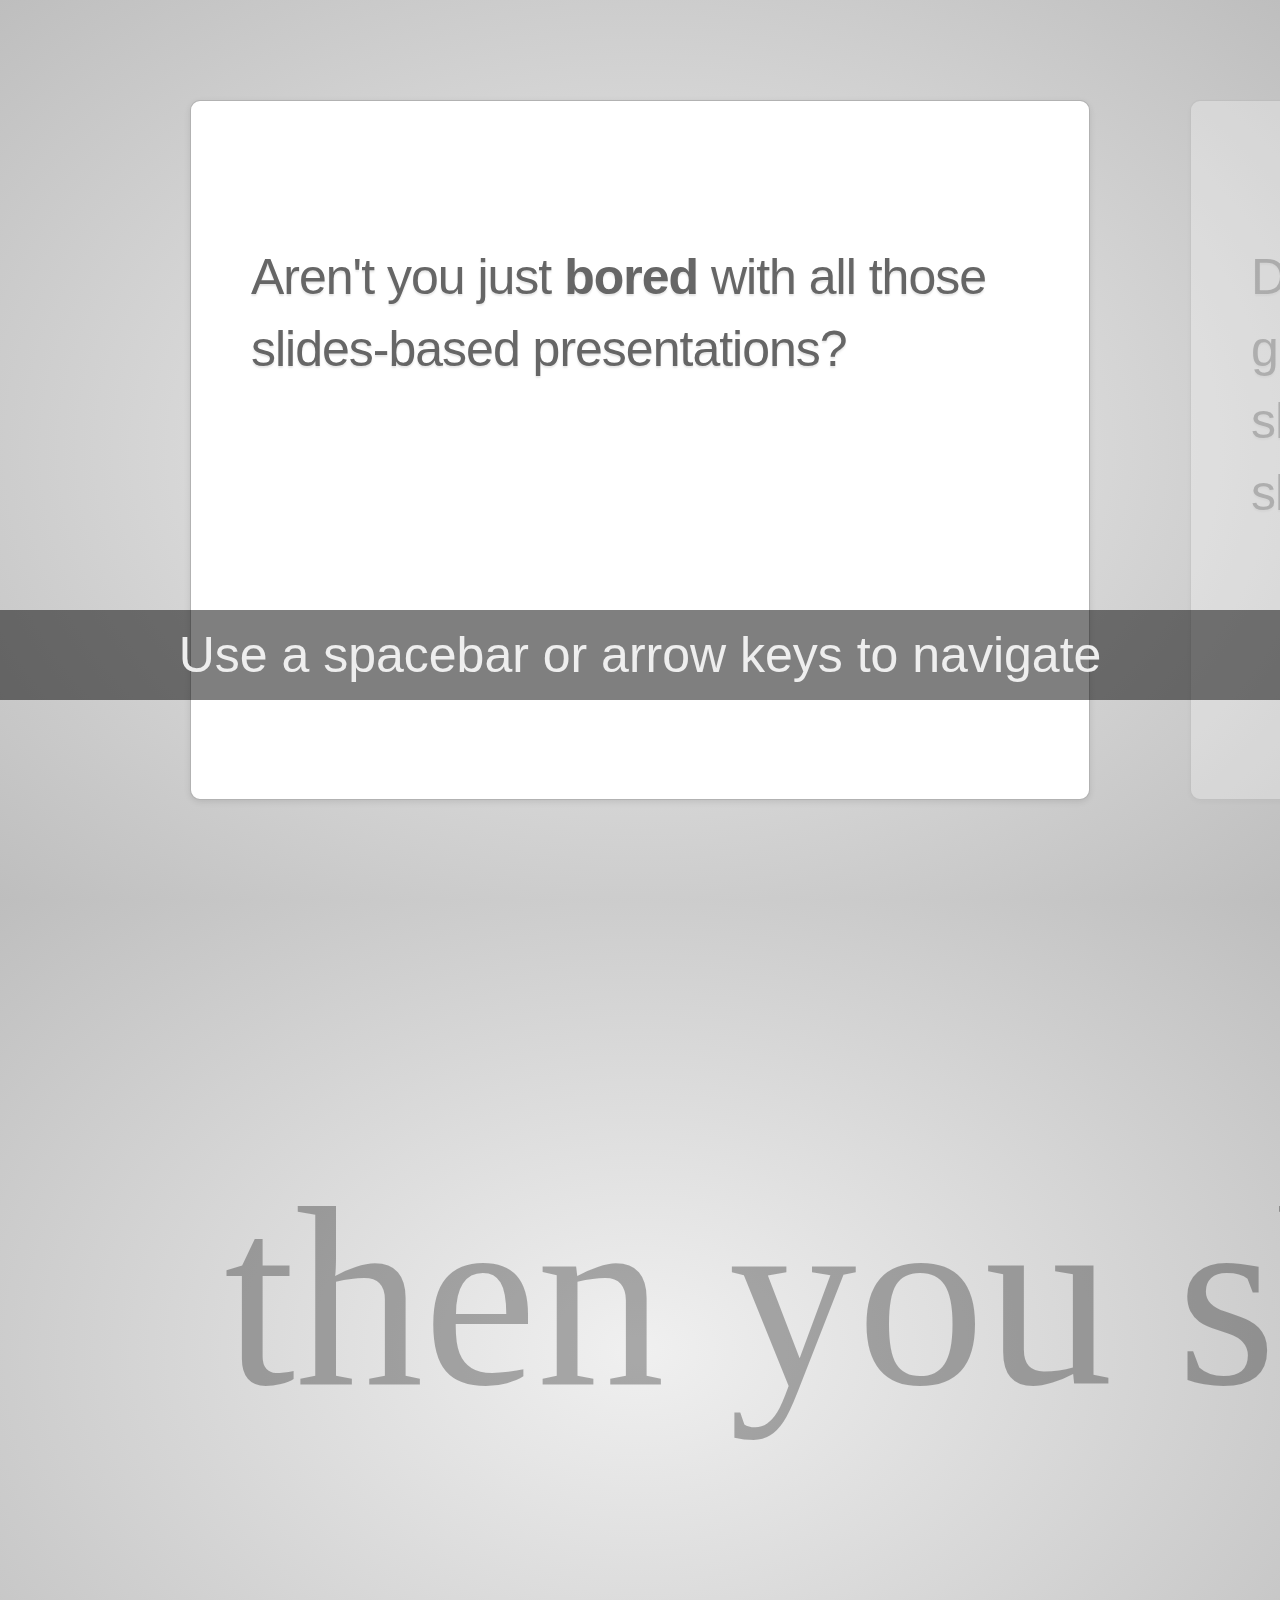
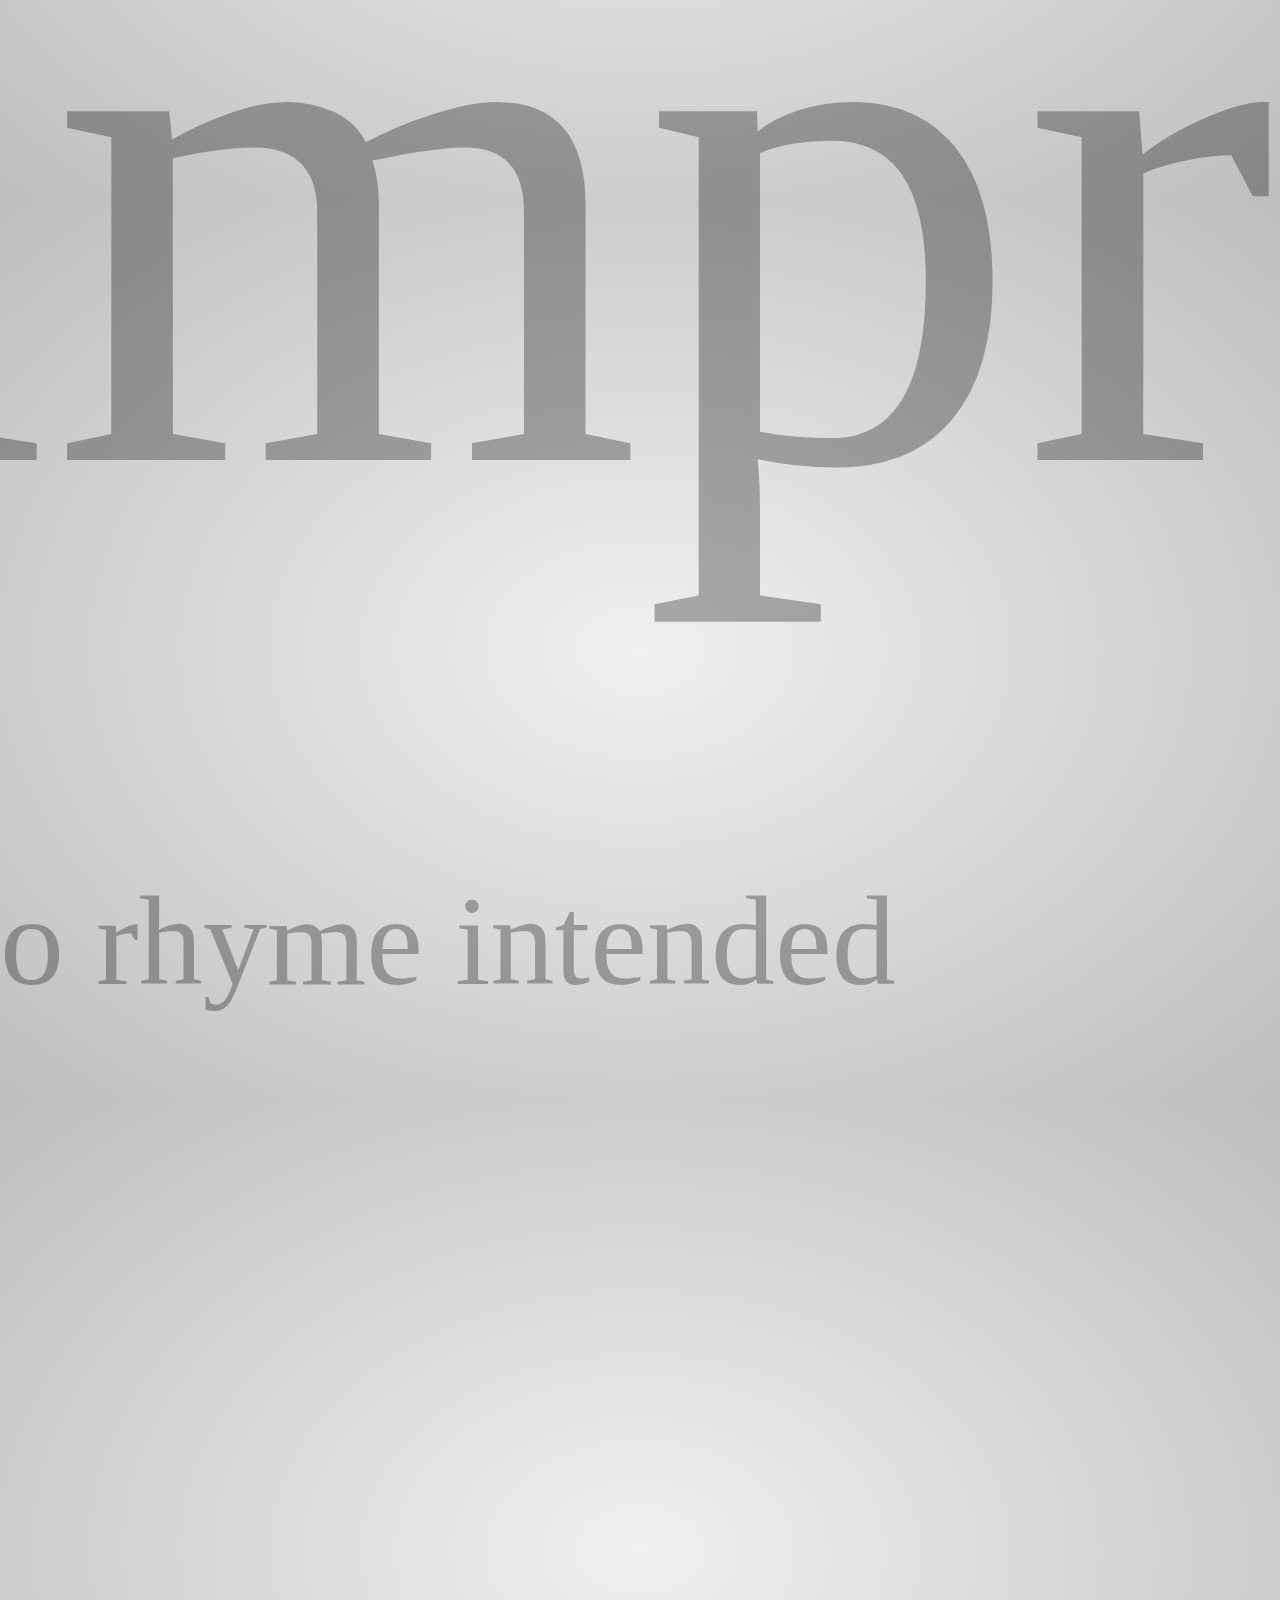
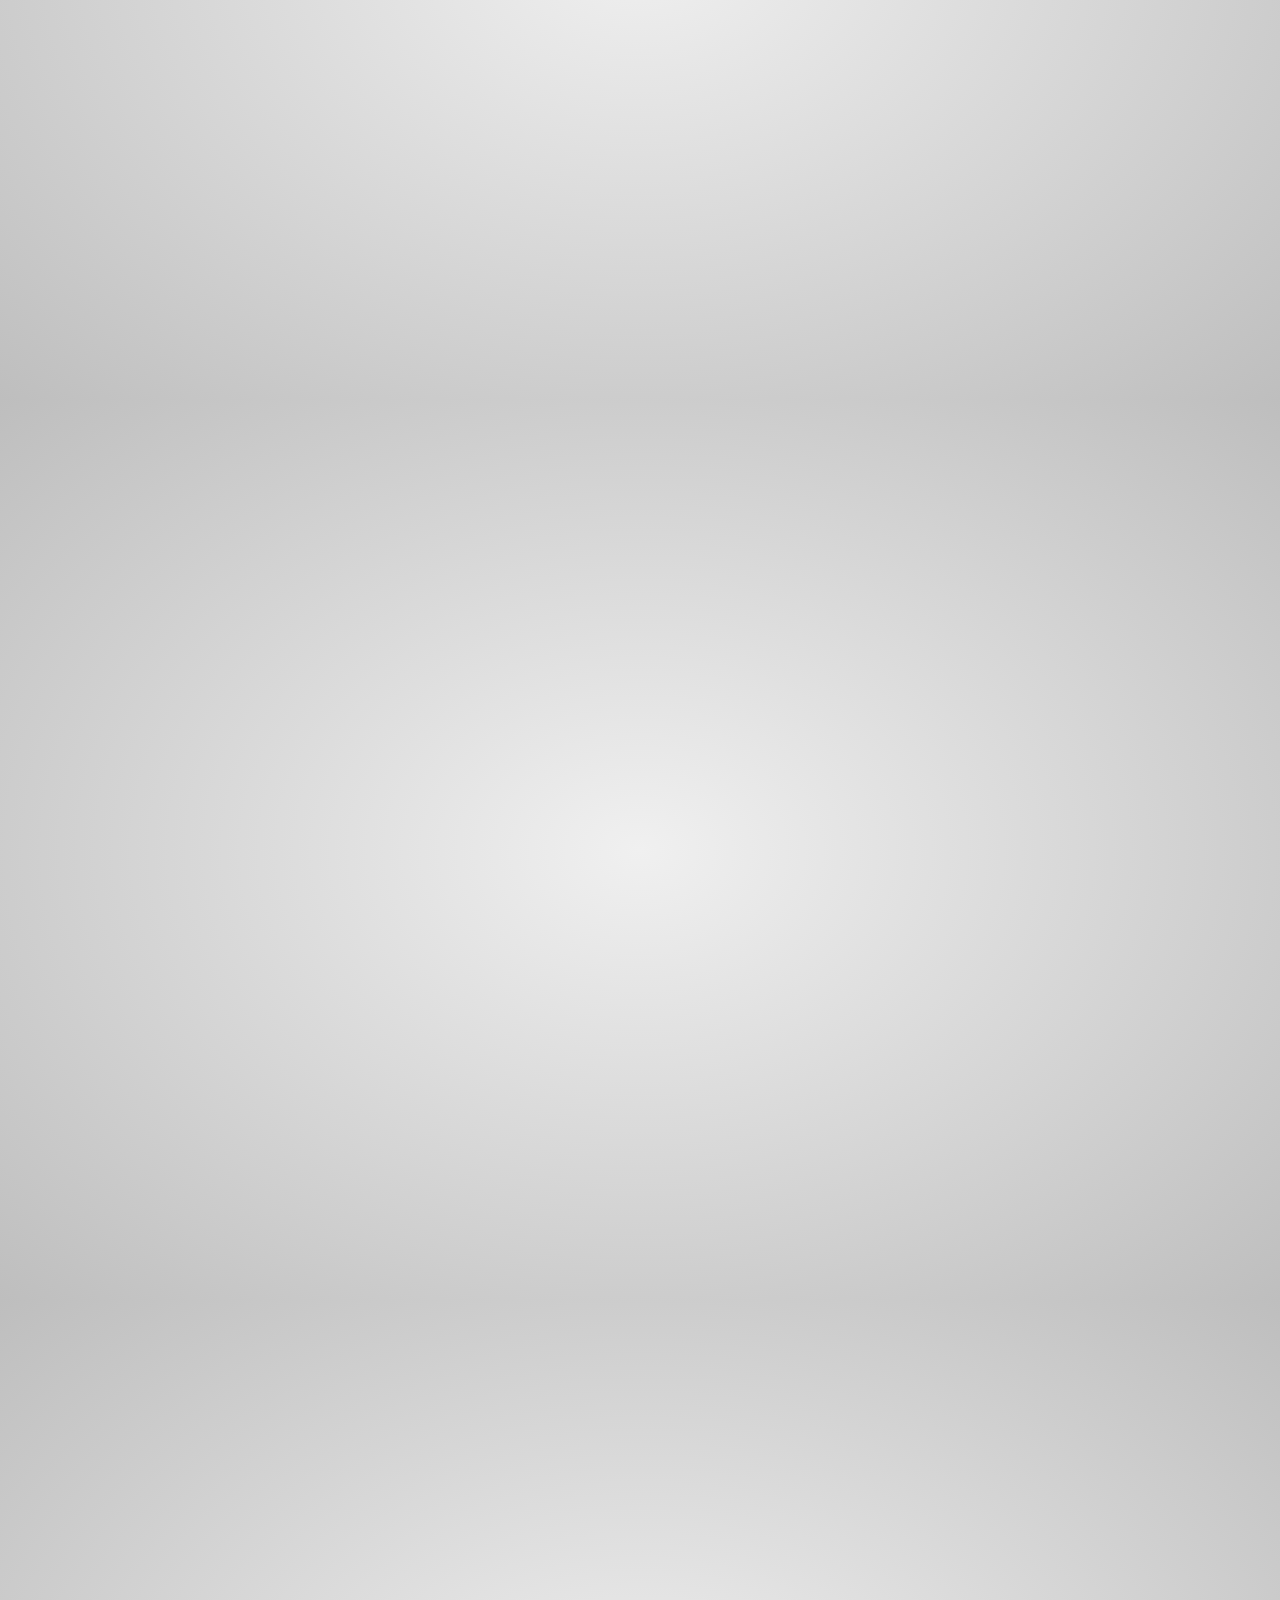
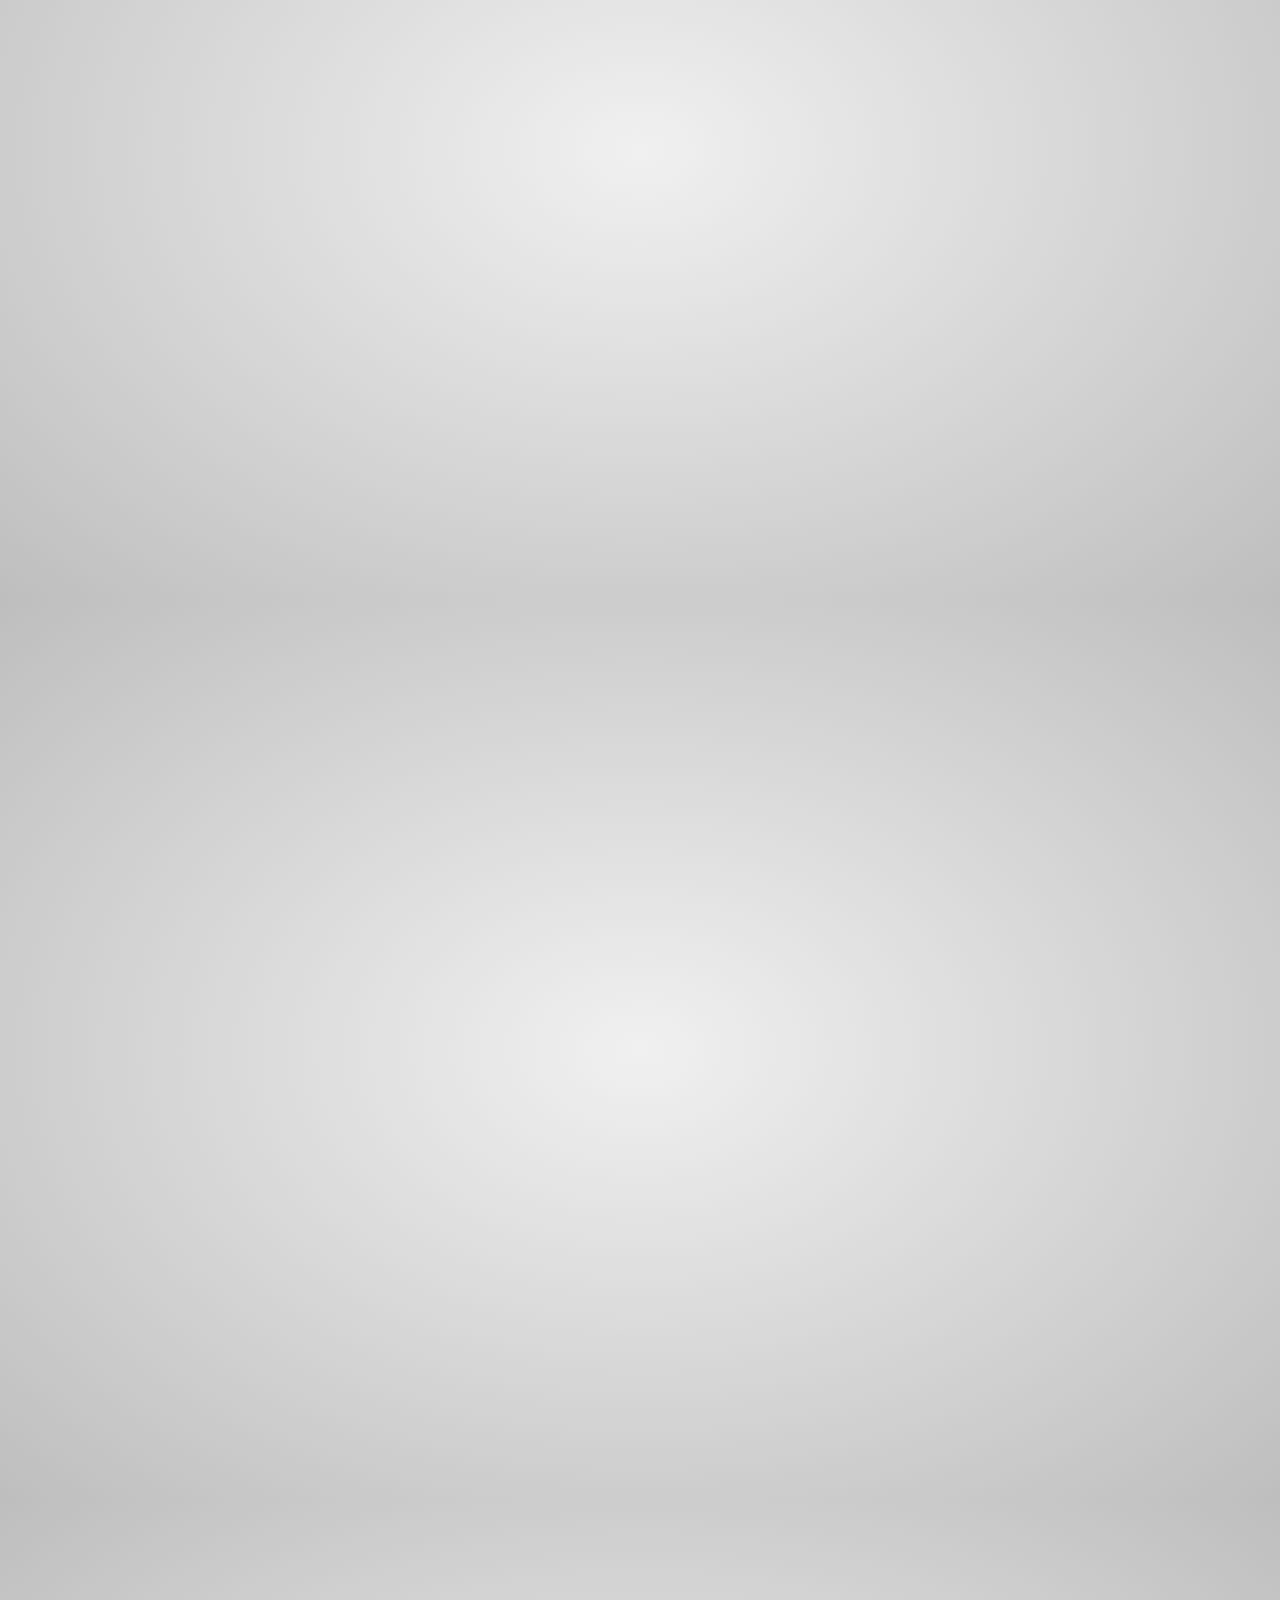
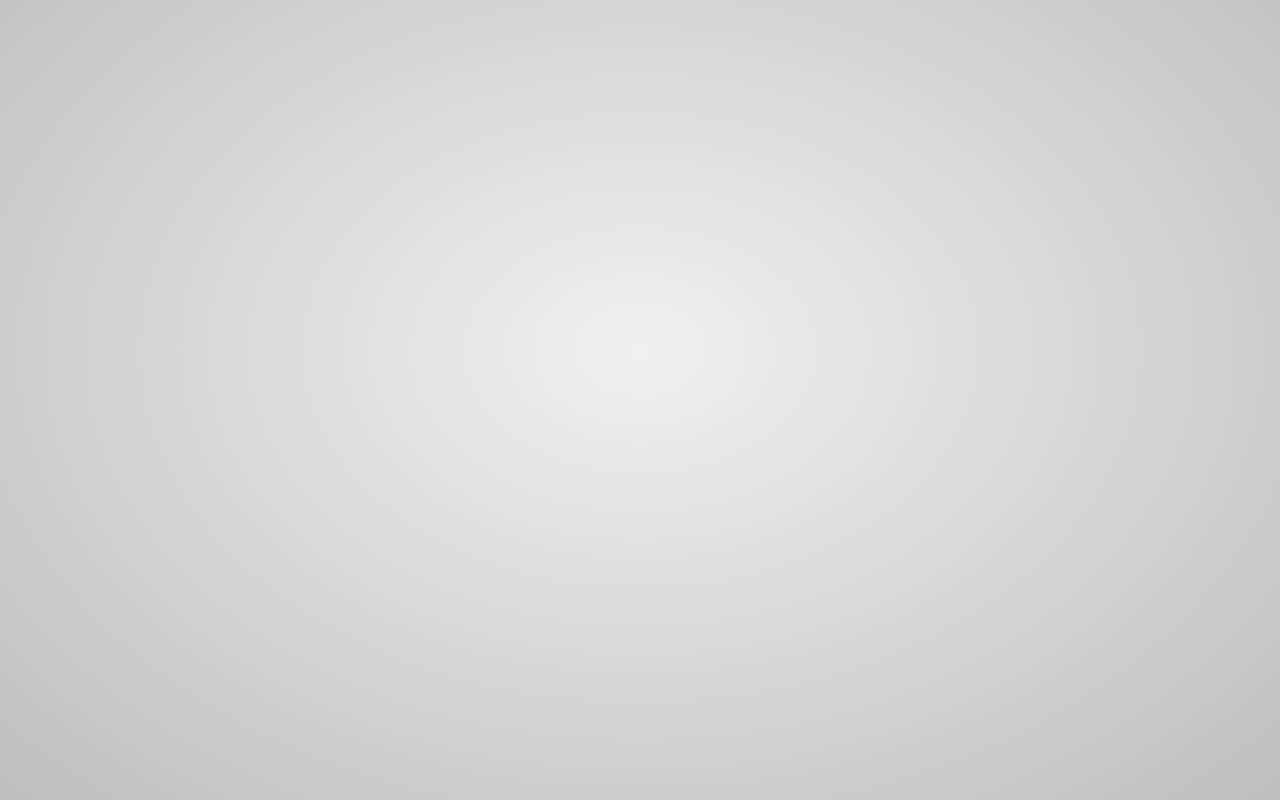
==== commit e2ad8a7d: "Title, description, fonts" ====
--- a/index.html
+++ b/index.html
@@ -1,49 +1,4 @@
 <!doctype html>
-
-<!--
-
-    Welcome to the light side of the source, young padawan.
-
-    One step closer to learn something interesting you are...
-
-                               ____                  
-                            _.' :  `._               
-                        .-.'`.  ;   .'`.-.           
-               __      / : ___\ ;  /___ ; \      __  
-             ,'_ ""--.:__;".-.";: :".-.":__;.--"" _`,
-             :' `.t""--.. '<@.`;_  ',@:` ..--""j.' `;
-                  `:-.._J '-.-'L__ `-- ' L_..-;'     
-                    "-.__ ;  .-"  "-.  : __.-"       
-                        L ' /.------.\ ' J           
-                         "-.   "--"   .-"            
-                        __.l"-:_JL_;-";.__           
-                     .-j/'.;  ;""""  / .'\"-.        
-                   .' /:`. "-.:     .-" .';  `.      
-                .-"  / ;  "-. "-..-" .-"  :    "-.   
-             .+"-.  : :      "-.__.-"      ;-._   \  
-             ; \  `.; ;                    : : "+. ; 
-             :  ;   ; ;                    : ;  : \: 
-             ;  :   ; :                    ;:   ;  : 
-            : \  ;  :  ;                  : ;  /  :: 
-            ;  ; :   ; :                  ;   :   ;: 
-            :  :  ;  :  ;                : :  ;  : ; 
-            ;\    :   ; :                ; ;     ; ; 
-            : `."-;   :  ;              :  ;    /  ; 
-             ;    -:   ; :              ;  : .-"   : 
-             :\     \  :  ;            : \.-"      : 
-              ;`.    \  ; :            ;.'_..--  / ; 
-              :  "-.  "-:  ;          :/."      .'  :
-               \         \ :          ;/  __        :
-                \       .-`.\        /t-""  ":-+.   :
-                 `.  .-"    `l    __/ /`. :  ; ; \  ;
-                   \   .-" .-"-.-"  .' .'j \  /   ;/ 
-                    \ / .-"   /.     .'.' ;_:'    ;  
-                     :-""-.`./-.'     /    `.___.'   
-                           \ `t  ._  /               
-                            "-.t-._:'                
-
--->
-
 <!--
     
     So you'd like to know how to use impress.js?
@@ -68,13 +23,12 @@
     <meta charset="utf-8" />
     <meta name="viewport" content="width=1024" />
     <meta name="apple-mobile-web-app-capable" content="yes" />
-    <title>impress.js | presentation tool based on the power of CSS3 transforms and transitions in modern browsers | by Bartek Szopka @bartaz</title>
-    
-    <meta name="description" content="impress.js is a presentation tool based on the power of CSS3 transforms and transitions in modern browsers and inspired by the idea behind prezi.com." />
-    <meta name="author" content="Bartek Szopka" />
-
-    <link href="http://fonts.googleapis.com/css?family=Open+Sans:regular,semibold,italic,italicsemibold|PT+Sans:400,700,400italic,700italic|PT+Serif:400,700,400italic,700italic" rel="stylesheet" />
-
+    <title>From HTML to PHP: Creating Dynamic Pages (Despite Doomsday)</title>
+    
+    <meta name="description" content="Presentation slides for &dquo;From HTML to PHP: Creating Dynamic Pages (Despite Doomsday)&dquo;" />
+    <meta name="author" content="Dan Applegate <applegatedt@gmail.com" />
+
+    <link href='http://fonts.googleapis.com/css?family=Ubuntu+Mono|Ubuntu:300|Raleway:100' rel='stylesheet' type='text/css'>
     <!--
         
         Impress.js doesn't depend on any external stylesheet. Script adds all styles it needs for
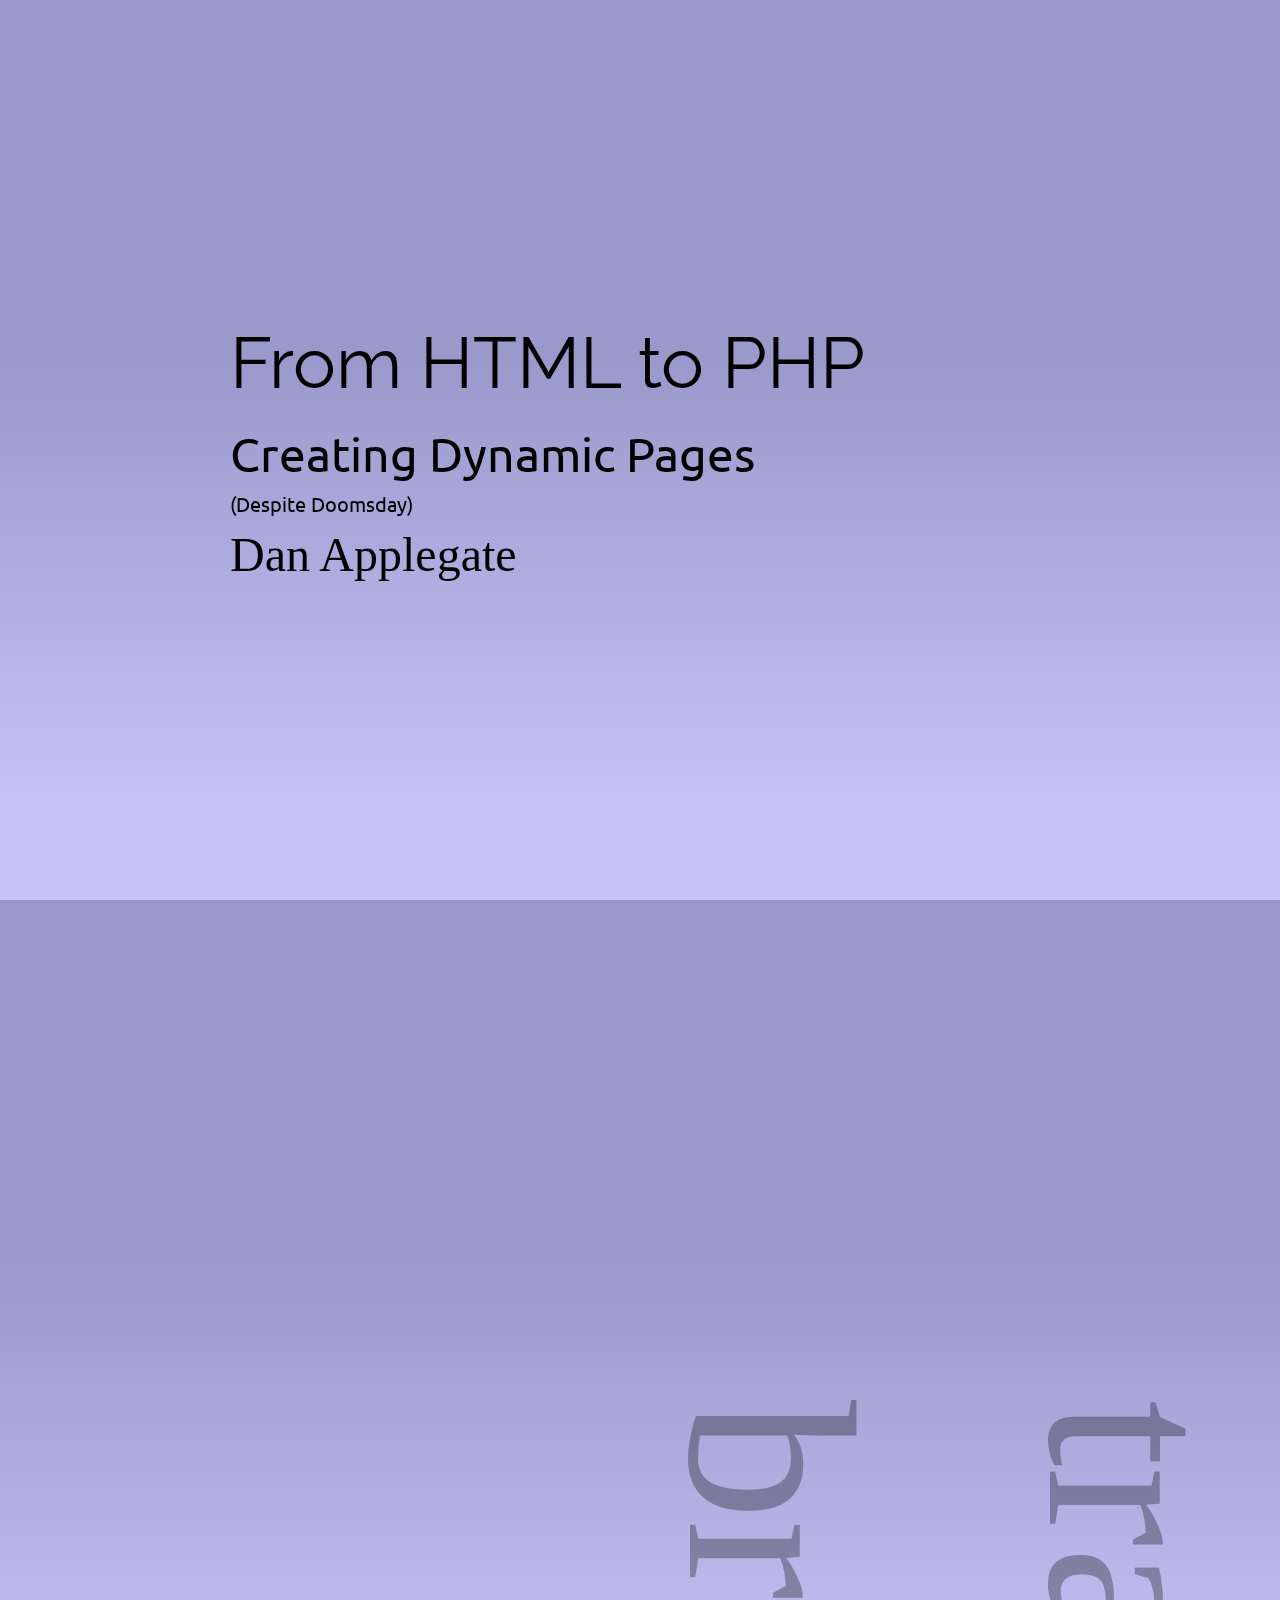
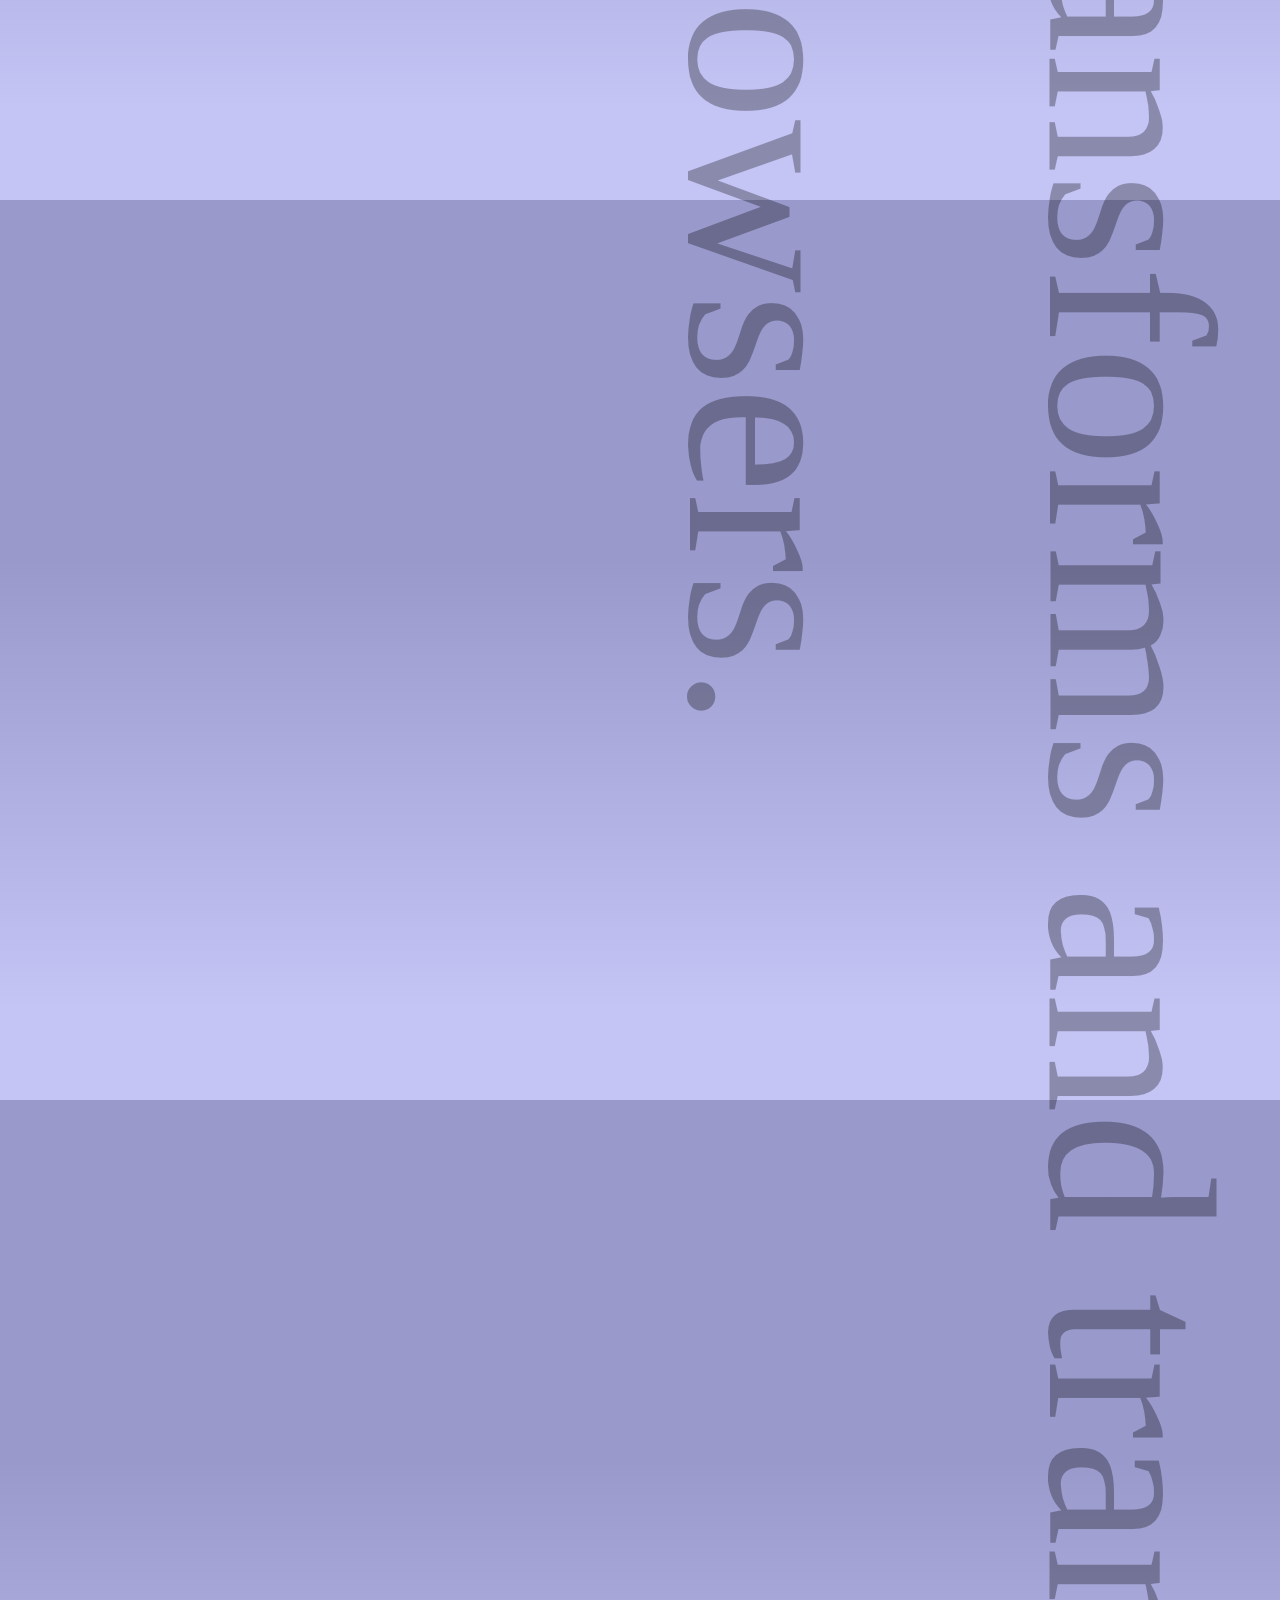
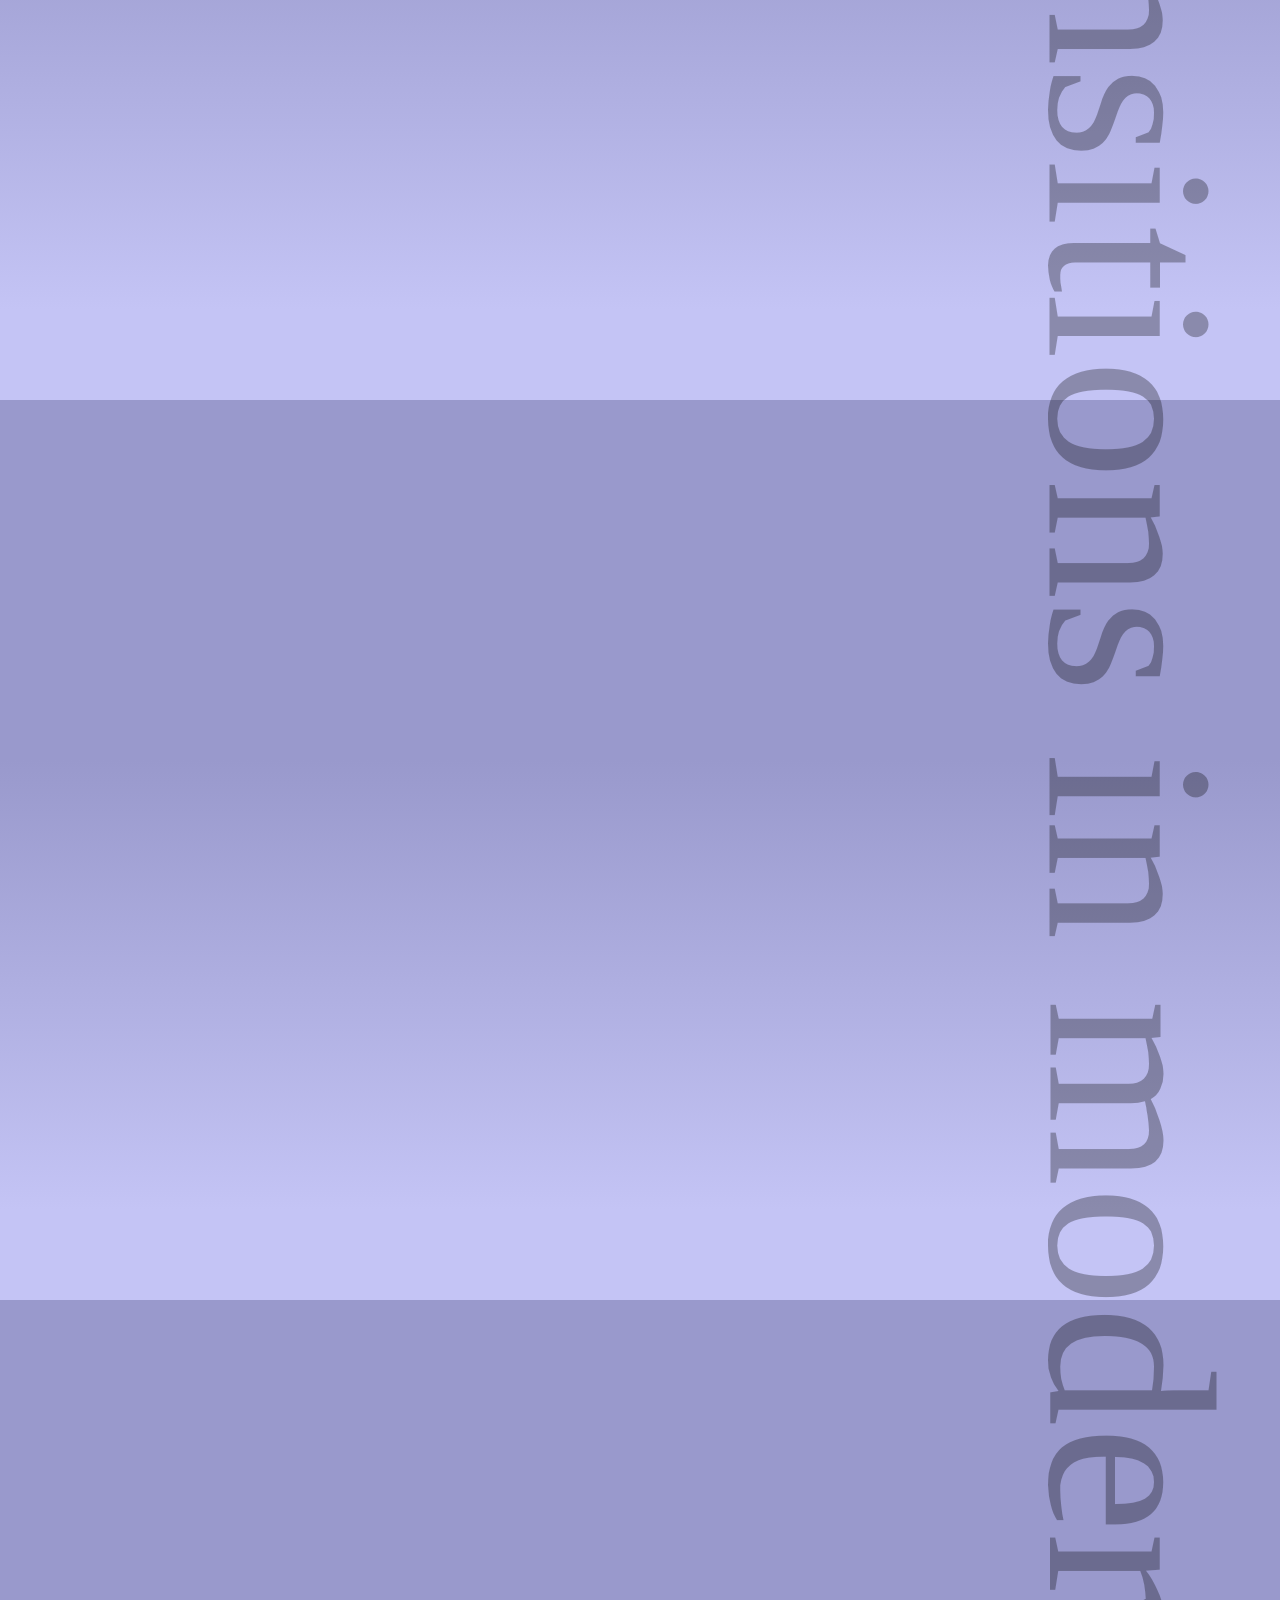
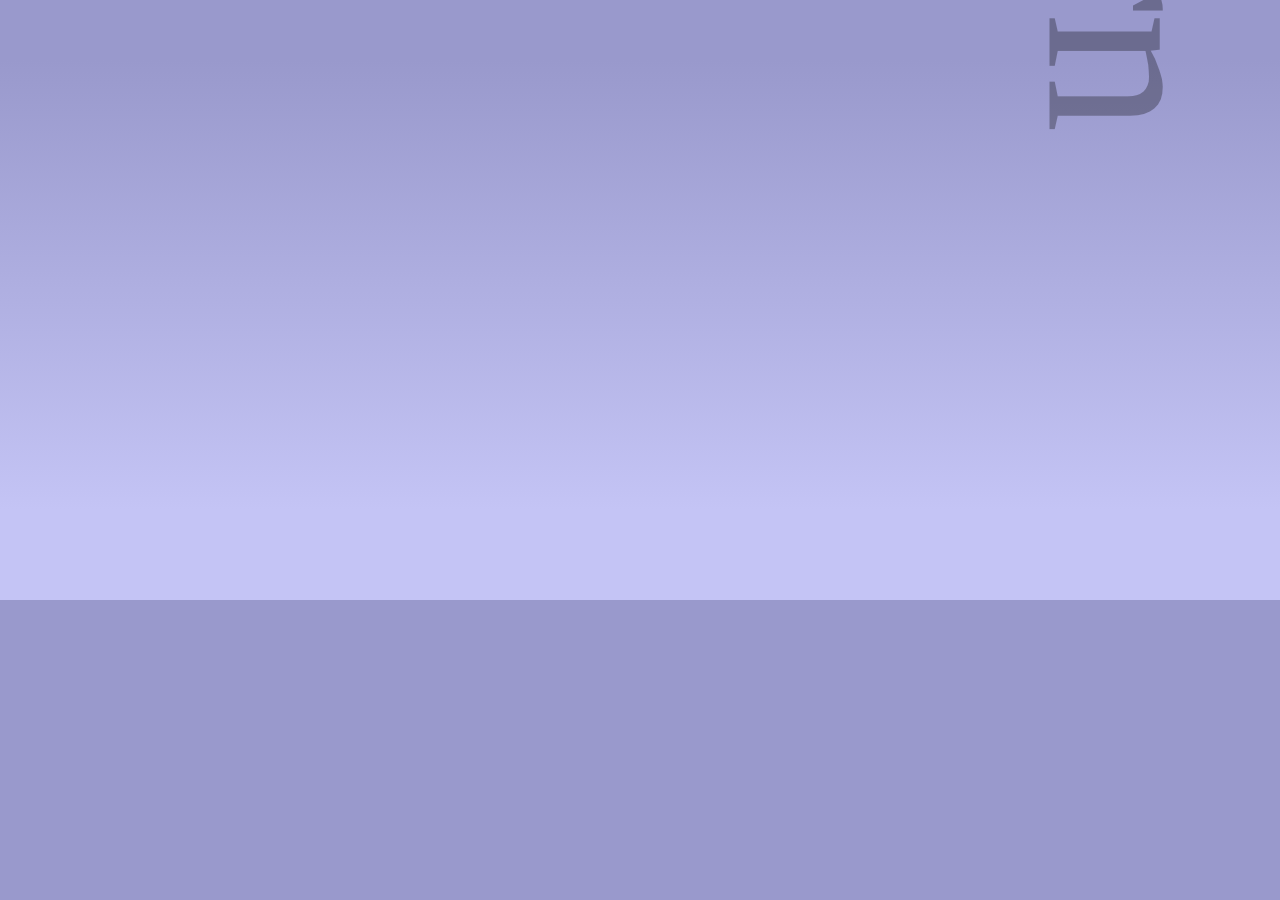
==== commit 7a16d812: "WIP modifying presentation" ====
--- a/index.html
+++ b/index.html
@@ -45,6 +45,7 @@
         
     -->
     <link href="css/impress-demo.css" rel="stylesheet" />
+    <link href="css/html-to-php.css" rel="stylesheet" />
     
     <link rel="shortcut icon" href="favicon.png" />
     <link rel="apple-touch-icon" href="apple-touch-icon.png" />
@@ -118,8 +119,11 @@
         It will not be rotated or scaled.
         
     -->
-    <div id="bored" class="step slide" data-x="-1000" data-y="-1500">
-        <q>Aren't you just <b>bored</b> with all those slides-based presentations?</q>
+    <div id="title-page" class="step" data-x="0" data-y="0">
+        <h1 class="raleway">From HTML to PHP</h1>
+        <h2 class="ubuntu">Creating Dynamic Pages</h2>
+        <h5 class="ubuntu">(Despite Doomsday)</h5>
+        <q>Dan Applegate</q>
     </div>
 
     <!--
@@ -156,9 +160,9 @@
         
     -->
     <div id="title" class="step" data-x="0" data-y="0" data-scale="4">
-        <span class="try">then you should try</span>
-        <h1>impress.js<sup>*</sup></h1>
-        <span class="footnote"><sup>*</sup> no rhyme intended</span>
+        <!--<span class="try">then you should try</span>-->
+        <!--<h1>impress.js<sup>*</sup></h1>-->
+        <!--<span class="footnote"><sup>*</sup> no rhyme intended</span>-->
     </div>
 
     <!--
@@ -194,7 +198,7 @@
 
     <!--
         
-        This step here doesn't introduce anything new when it comes to data attributes, but you
+        This step here doesn
         should notice in the demo that some words of this text are being animated.
         It's a very basic CSS transition that is applied to the elements when this step element is
         reached.
--- a/css/html-to-php.css
+++ b/css/html-to-php.css
@@ -0,0 +1,99 @@
+/* http://meyerweb.com/eric/tools/css/reset/ 
+   v2.0 | 20110126
+   License: none (public domain)
+*/
+
+html, body, div, span, applet, object, iframe,
+h1, h2, h3, h4, h5, h6, p, blockquote, pre,
+a, abbr, acronym, address, big, cite, code,
+del, dfn, em, img, ins, kbd, q, s, samp,
+small, strike, strong, sub, sup, tt, var,
+b, u, i, center,
+dl, dt, dd, ol, ul, li,
+fieldset, form, label, legend,
+table, caption, tbody, tfoot, thead, tr, th, td,
+article, aside, canvas, details, embed, 
+figure, figcaption, footer, header, hgroup, 
+menu, nav, output, ruby, section, summary,
+time, mark, audio, video {
+    margin: 0;
+    padding: 0;
+    border: 0;
+    font-size: 100%;
+    font: inherit;
+    vertical-align: baseline;
+}
+
+/* HTML5 display-role reset for older browsers */
+article, aside, details, figcaption, figure, 
+footer, header, hgroup, menu, nav, section {
+    display: block;
+}
+body {
+    line-height: 1;
+}
+ol, ul {
+    list-style: none;
+}
+blockquote, q {
+    quotes: none;
+}
+blockquote:before, blockquote:after,
+q:before, q:after {
+    content: '';
+    content: none;
+}
+
+table {
+    border-collapse: collapse;
+    border-spacing: 0;
+}
+
+/* General typographical styles */
+.raleway {
+    font-family: 'Raleway', Helvetica, Arial, sans-serif;
+}
+
+.ubuntu {
+    font-family: 'Ubuntu', Tahoma, sans-serif;
+}
+
+.ubuntu-mono {
+    font-family: 'Ubuntu Mono', Courier;
+}
+
+h1 {
+    font-size: 72px;
+}
+
+h2 {
+    font-size: 48px;
+}
+
+h5 {
+    font-size: 20px;
+}
+
+body {
+    background: -moz-linear-gradient(left, rgba(153,153,204,0.65) 0%, rgba(255,255,255,0) 50%, rgba(153,153,204,0.65) 100%); /* FF3.6+ */
+    background: -webkit-gradient(linear, left top, right top, color-stop(0%,rgba(153,153,204,0.65)), color-stop(50%,rgba(255,255,255,0)), color-stop(100%,rgba(153,153,204,0.65))); /* Chrome,Safari4+ */
+    background: -webkit-linear-gradient(left, rgba(153,153,204,0.65) 0%,rgba(255,255,255,0) 50%,rgba(153,153,204,0.65) 100%); /* Chrome10+,Safari5.1+ */
+    background: -o-linear-gradient(left, rgba(153,153,204,0.65) 0%,rgba(255,255,255,0) 50%,rgba(153,153,204,0.65) 100%); /* Opera 11.10+ */
+    background: -ms-linear-gradient(left, rgba(153,153,204,0.65) 0%,rgba(255,255,255,0) 50%,rgba(153,153,204,0.65) 100%); /* IE10+ */
+    background: linear-gradient(to right, rgba(153,153,204,0.65) 0%,rgba(255,255,255,0) 50%,rgba(153,153,204,0.65) 100%); /* W3C */
+
+    background-image: linear-gradient(bottom, rgb(153,153,204) 60%, rgb(196,196,245) 10%);
+    background-image: -o-linear-gradient(bottom, rgb(153,153,204) 60%, rgb(196,196,245) 10%);
+    background-image: -moz-linear-gradient(bottom, rgb(153,153,204) 60%, rgb(196,196,245) 10%);
+    background-image: -webkit-linear-gradient(bottom, rgb(153,153,204) 60%, rgb(196,196,245) 10%);
+    background-image: -ms-linear-gradient(bottom, rgb(153,153,204) 60%, rgb(196,196,245) 10%);
+
+    background-image: -webkit-gradient(
+        linear,
+        left bottom,
+        left top,
+        color-stop(0.6, rgb(153,153,204)),
+        color-stop(0.1, rgb(196,196,245))
+    );
+}
+
